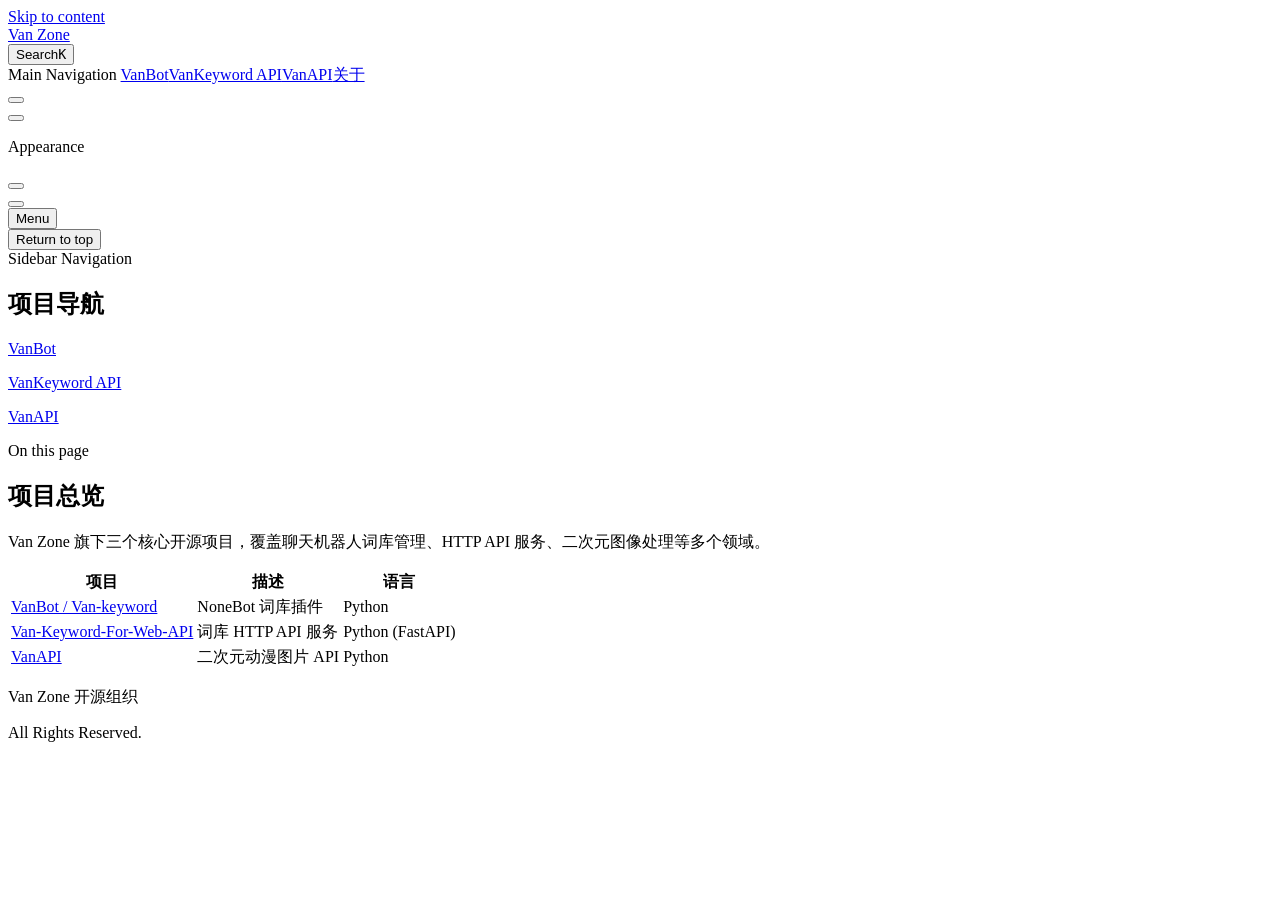
==== index.html @ f4904712 "refactor: 首页改为文档布局，左侧项目导航" ====
﻿<!DOCTYPE html>
<html lang="zh-CN" dir="ltr">
  <head>
    <meta charset="utf-8">
    <meta name="viewport" content="width=device-width,initial-scale=1">
    <title>Van Zone</title>
    <meta name="description" content="现代化的开源项目集 — 机器人词库、API服务与工具">
    <meta name="generator" content="VitePress v1.6.4">
    <link rel="preload stylesheet" href="/Docs/assets/style.DKdqxu97.css" as="style">
    <link rel="preload stylesheet" href="/Docs/vp-icons.css" as="style">

    
    <script type="module" src="/Docs/assets/app.Bg4WSM7D.js"></script>
    <link rel="preload" href="/Docs/assets/inter-roman-latin.Di8DUHzh.woff2" as="font" type="font/woff2" crossorigin="">
    <link rel="modulepreload" href="/Docs/assets/chunks/theme.D__85Nu2.js">
    <link rel="modulepreload" href="/Docs/assets/chunks/framework.B3lafln9.js">
    <link rel="modulepreload" href="/Docs/assets/index.md.DNwGWW0s.lean.js">
    <link rel="icon" type="image/png" href="/Docs/assets/van-zone-logo.png">
    <meta name="theme-color" content="#6b5b95">
    <link rel="preconnect" href="https://fonts.googleapis.com">
    <link rel="preconnect" href="https://fonts.gstatic.com" crossorigin="">
    <script id="check-dark-mode">(()=>{const e=localStorage.getItem("vitepress-theme-appearance")||"auto",a=window.matchMedia("(prefers-color-scheme: dark)").matches;(!e||e==="auto"?a:e==="dark")&&document.documentElement.classList.add("dark")})();</script>
    <script id="check-mac-os">document.documentElement.classList.toggle("mac",/Mac|iPhone|iPod|iPad/i.test(navigator.platform));</script>
  </head>
  <body>
    <div id="app"><div class="Layout" data-v-5d98c3a5><!--[--><!--]--><!--[--><span tabindex="-1" data-v-0b0ada53></span><a href="#VPContent" class="VPSkipLink visually-hidden" data-v-0b0ada53>Skip to content</a><!--]--><!----><header class="VPNav" data-v-5d98c3a5 data-v-ae24b3ad><div class="VPNavBar" data-v-ae24b3ad data-v-6aa21345><div class="wrapper" data-v-6aa21345><div class="container" data-v-6aa21345><div class="title" data-v-6aa21345><div class="VPNavBarTitle has-sidebar" data-v-6aa21345 data-v-1168a8e4><a class="title" href="/Docs/" data-v-1168a8e4><!--[--><!--]--><!--[--><img class="VPImage logo" src="/Docs/assets/hero-photoroom.png?v=2" alt data-v-8426fc1a><!--]--><span data-v-1168a8e4>Van Zone</span><!--[--><!--]--></a></div></div><div class="content" data-v-6aa21345><div class="content-body" data-v-6aa21345><!--[--><!--]--><div class="VPNavBarSearch search" data-v-6aa21345><!--[--><!----><div id="local-search"><button type="button" class="DocSearch DocSearch-Button" aria-label="Search"><span class="DocSearch-Button-Container"><span class="vp-icon DocSearch-Search-Icon"></span><span class="DocSearch-Button-Placeholder">Search</span></span><span class="DocSearch-Button-Keys"><kbd class="DocSearch-Button-Key"></kbd><kbd class="DocSearch-Button-Key">K</kbd></span></button></div><!--]--></div><nav aria-labelledby="main-nav-aria-label" class="VPNavBarMenu menu" data-v-6aa21345 data-v-dc692963><span id="main-nav-aria-label" class="visually-hidden" data-v-dc692963> Main Navigation </span><!--[--><!--[--><a class="VPLink link VPNavBarMenuLink" href="/Docs/vanbot/" tabindex="0" data-v-dc692963 data-v-e56f3d57><!--[--><span data-v-e56f3d57>VanBot</span><!--]--></a><!--]--><!--[--><a class="VPLink link VPNavBarMenuLink" href="/Docs/van-keyword-webapi/" tabindex="0" data-v-dc692963 data-v-e56f3d57><!--[--><span data-v-e56f3d57>VanKeyword API</span><!--]--></a><!--]--><!--[--><a class="VPLink link VPNavBarMenuLink" href="/Docs/van-api/" tabindex="0" data-v-dc692963 data-v-e56f3d57><!--[--><span data-v-e56f3d57>VanAPI</span><!--]--></a><!--]--><!--[--><a class="VPLink link VPNavBarMenuLink" href="/Docs/about/" tabindex="0" data-v-dc692963 data-v-e56f3d57><!--[--><span data-v-e56f3d57>关于</span><!--]--></a><!--]--><!--]--></nav><!----><div class="VPNavBarAppearance appearance" data-v-6aa21345 data-v-6c893767><button class="VPSwitch VPSwitchAppearance" type="button" role="switch" title aria-checked="false" data-v-6c893767 data-v-5337faa4 data-v-1d5665e3><span class="check" data-v-1d5665e3><span class="icon" data-v-1d5665e3><!--[--><span class="vpi-sun sun" data-v-5337faa4></span><span class="vpi-moon moon" data-v-5337faa4></span><!--]--></span></span></button></div><div class="VPSocialLinks VPNavBarSocialLinks social-links" data-v-6aa21345 data-v-0394ad82 data-v-7bc22406><!--[--><a class="VPSocialLink no-icon" href="https://github.com/Van-Zone" aria-label="github" target="_blank" rel="noopener" data-v-7bc22406 data-v-bd121fe5><span class="vpi-social-github"></span></a><!--]--></div><div class="VPFlyout VPNavBarExtra extra" data-v-6aa21345 data-v-bb2aa2f0 data-v-cf11d7a2><button type="button" class="button" aria-haspopup="true" aria-expanded="false" aria-label="extra navigation" data-v-cf11d7a2><span class="vpi-more-horizontal icon" data-v-cf11d7a2></span></button><div class="menu" data-v-cf11d7a2><div class="VPMenu" data-v-cf11d7a2 data-v-b98bc113><!----><!--[--><!--[--><!----><div class="group" data-v-bb2aa2f0><div class="item appearance" data-v-bb2aa2f0><p class="label" data-v-bb2aa2f0>Appearance</p><div class="appearance-action" data-v-bb2aa2f0><button class="VPSwitch VPSwitchAppearance" type="button" role="switch" title aria-checked="false" data-v-bb2aa2f0 data-v-5337faa4 data-v-1d5665e3><span class="check" data-v-1d5665e3><span class="icon" data-v-1d5665e3><!--[--><span class="vpi-sun sun" data-v-5337faa4></span><span class="vpi-moon moon" data-v-5337faa4></span><!--]--></span></span></button></div></div></div><div class="group" data-v-bb2aa2f0><div class="item social-links" data-v-bb2aa2f0><div class="VPSocialLinks social-links-list" data-v-bb2aa2f0 data-v-7bc22406><!--[--><a class="VPSocialLink no-icon" href="https://github.com/Van-Zone" aria-label="github" target="_blank" rel="noopener" data-v-7bc22406 data-v-bd121fe5><span class="vpi-social-github"></span></a><!--]--></div></div></div><!--]--><!--]--></div></div></div><!--[--><!--]--><button type="button" class="VPNavBarHamburger hamburger" aria-label="mobile navigation" aria-expanded="false" aria-controls="VPNavScreen" data-v-6aa21345 data-v-e5dd9c1c><span class="container" data-v-e5dd9c1c><span class="top" data-v-e5dd9c1c></span><span class="middle" data-v-e5dd9c1c></span><span class="bottom" data-v-e5dd9c1c></span></span></button></div></div></div></div><div class="divider" data-v-6aa21345><div class="divider-line" data-v-6aa21345></div></div></div><!----></header><div class="VPLocalNav has-sidebar empty" data-v-5d98c3a5 data-v-a6f0e41e><div class="container" data-v-a6f0e41e><button class="menu" aria-expanded="false" aria-controls="VPSidebarNav" data-v-a6f0e41e><span class="vpi-align-left menu-icon" data-v-a6f0e41e></span><span class="menu-text" data-v-a6f0e41e>Menu</span></button><div class="VPLocalNavOutlineDropdown" style="--vp-vh:0px;" data-v-a6f0e41e data-v-8a42e2b4><button data-v-8a42e2b4>Return to top</button><!----></div></div></div><aside class="VPSidebar" data-v-5d98c3a5 data-v-319d5ca6><div class="curtain" data-v-319d5ca6></div><nav class="nav" id="VPSidebarNav" aria-labelledby="sidebar-aria-label" tabindex="-1" data-v-319d5ca6><span class="visually-hidden" id="sidebar-aria-label" data-v-319d5ca6> Sidebar Navigation </span><!--[--><!--]--><!--[--><div class="no-transition group" data-v-c40bc020><section class="VPSidebarItem level-0 has-active" data-v-c40bc020 data-v-b3fd67f8><div class="item" role="button" tabindex="0" data-v-b3fd67f8><div class="indicator" data-v-b3fd67f8></div><h2 class="text" data-v-b3fd67f8>项目导航</h2><!----></div><div class="items" data-v-b3fd67f8><!--[--><div class="VPSidebarItem level-1 is-link" data-v-b3fd67f8><div class="item" data-v-b3fd67f8><div class="indicator" data-v-b3fd67f8></div><a class="VPLink link link" href="/Docs/vanbot/" data-v-b3fd67f8><!--[--><p class="text" data-v-b3fd67f8>VanBot</p><!--]--></a><!----></div><!----></div><div class="VPSidebarItem level-1 is-link" data-v-b3fd67f8><div class="item" data-v-b3fd67f8><div class="indicator" data-v-b3fd67f8></div><a class="VPLink link link" href="/Docs/van-keyword-webapi/" data-v-b3fd67f8><!--[--><p class="text" data-v-b3fd67f8>VanKeyword API</p><!--]--></a><!----></div><!----></div><div class="VPSidebarItem level-1 is-link" data-v-b3fd67f8><div class="item" data-v-b3fd67f8><div class="indicator" data-v-b3fd67f8></div><a class="VPLink link link" href="/Docs/van-api/" data-v-b3fd67f8><!--[--><p class="text" data-v-b3fd67f8>VanAPI</p><!--]--></a><!----></div><!----></div><!--]--></div></section></div><!--]--><!--[--><!--]--></nav></aside><!----><!----><div class="VPContent has-sidebar" id="VPContent" data-v-5d98c3a5 data-v-1428d186><div class="VPDoc has-sidebar has-aside" data-v-1428d186 data-v-39a288b8><!--[--><!--]--><div class="container" data-v-39a288b8><div class="aside" data-v-39a288b8><div class="aside-curtain" data-v-39a288b8></div><div class="aside-container" data-v-39a288b8><div class="aside-content" data-v-39a288b8><div class="VPDocAside" data-v-39a288b8 data-v-3f215769><!--[--><!--]--><!--[--><!--]--><nav aria-labelledby="doc-outline-aria-label" class="VPDocAsideOutline" data-v-3f215769 data-v-a5bbad30><div class="content" data-v-a5bbad30><div class="outline-marker" data-v-a5bbad30></div><div aria-level="2" class="outline-title" id="doc-outline-aria-label" role="heading" data-v-a5bbad30>On this page</div><ul class="VPDocOutlineItem root" data-v-a5bbad30 data-v-b933a997><!--[--><!--]--></ul></div></nav><!--[--><!--]--><div class="spacer" data-v-3f215769></div><!--[--><!--]--><!----><!--[--><!--]--><!--[--><!--]--></div></div></div></div><div class="content" data-v-39a288b8><div class="content-container" data-v-39a288b8><!--[--><!--]--><main class="main" data-v-39a288b8><div style="position:relative;" class="vp-doc _Docs_" data-v-39a288b8><div><h2 id="项目总览" tabindex="-1">项目总览 <a class="header-anchor" href="#项目总览" aria-label="Permalink to &quot;项目总览&quot;">&#8203;</a></h2><p>Van Zone 旗下三个核心开源项目，覆盖聊天机器人词库管理、HTTP API 服务、二次元图像处理等多个领域。</p><table tabindex="0"><thead><tr><th>项目</th><th>描述</th><th>语言</th></tr></thead><tbody><tr><td><a href="/Docs/vanbot/">VanBot / Van-keyword</a></td><td>NoneBot 词库插件</td><td>Python</td></tr><tr><td><a href="/Docs/van-keyword-webapi/">Van-Keyword-For-Web-API</a></td><td>词库 HTTP API 服务</td><td>Python (FastAPI)</td></tr><tr><td><a href="/Docs/van-api/">VanAPI</a></td><td>二次元动漫图片 API</td><td>Python</td></tr></tbody></table></div></div></main><footer class="VPDocFooter" data-v-39a288b8 data-v-e257564d><!--[--><!--]--><!----><!----></footer><!--[--><!--]--></div></div></div><!--[--><!--]--></div></div></div></div><footer class="VPFooter has-sidebar" data-v-5d98c3a5 data-v-e315a0ad><div class="container" data-v-e315a0ad><p class="message" data-v-e315a0ad>Van Zone 开源组织</p><p class="copyright" data-v-e315a0ad>All Rights Reserved.</p></div></footer><!--[--><!--]--></div></div>
    <script>window.__VP_HASH_MAP__=JSON.parse("{\"about_index.md\":\"Dcz8Fna7\",\"index.md\":\"DNwGWW0s\",\"van-api_index.md\":\"Dr8XnA8K\",\"van-keyword-webapi_index.md\":\"ytTx1UY4\",\"vanbot_index.md\":\"BUzkiUro\"}");window.__VP_SITE_DATA__=JSON.parse("{\"lang\":\"zh-CN\",\"dir\":\"ltr\",\"title\":\"Van Zone\",\"description\":\"现代化的开源项目集 — 机器人词库、API服务与工具\",\"base\":\"/Docs/\",\"head\":[],\"router\":{\"prefetchLinks\":true},\"appearance\":true,\"themeConfig\":{\"logo\":\"/assets/van-zone-logo.png\",\"nav\":[{\"text\":\"VanBot\",\"link\":\"/vanbot/\"},{\"text\":\"VanKeyword API\",\"link\":\"/van-keyword-webapi/\"},{\"text\":\"VanAPI\",\"link\":\"/van-api/\"},{\"text\":\"关于\",\"link\":\"/about/\"}],\"socialLinks\":[{\"icon\":\"github\",\"link\":\"https://github.com/Van-Zone\"}],\"footer\":{\"message\":\"Van Zone 开源组织\",\"copyright\":\"All Rights Reserved.\"},\"search\":{\"provider\":\"local\"},\"sidebar\":{\"/vanbot/\":[{\"text\":\"VanBot 词库\",\"items\":[{\"text\":\"项目简介\",\"link\":\"/vanbot/\"}]}],\"/van-keyword-webapi/\":[{\"text\":\"Van-Keyword-For-Web-API\",\"items\":[{\"text\":\"项目简介\",\"link\":\"/van-keyword-webapi/\"}]}],\"/van-api/\":[{\"text\":\"VanAPI\",\"items\":[{\"text\":\"项目简介\",\"link\":\"/van-api/\"}]}]}},\"locales\":{},\"scrollOffset\":134,\"cleanUrls\":false}");</script>
    
  </body>
</html>
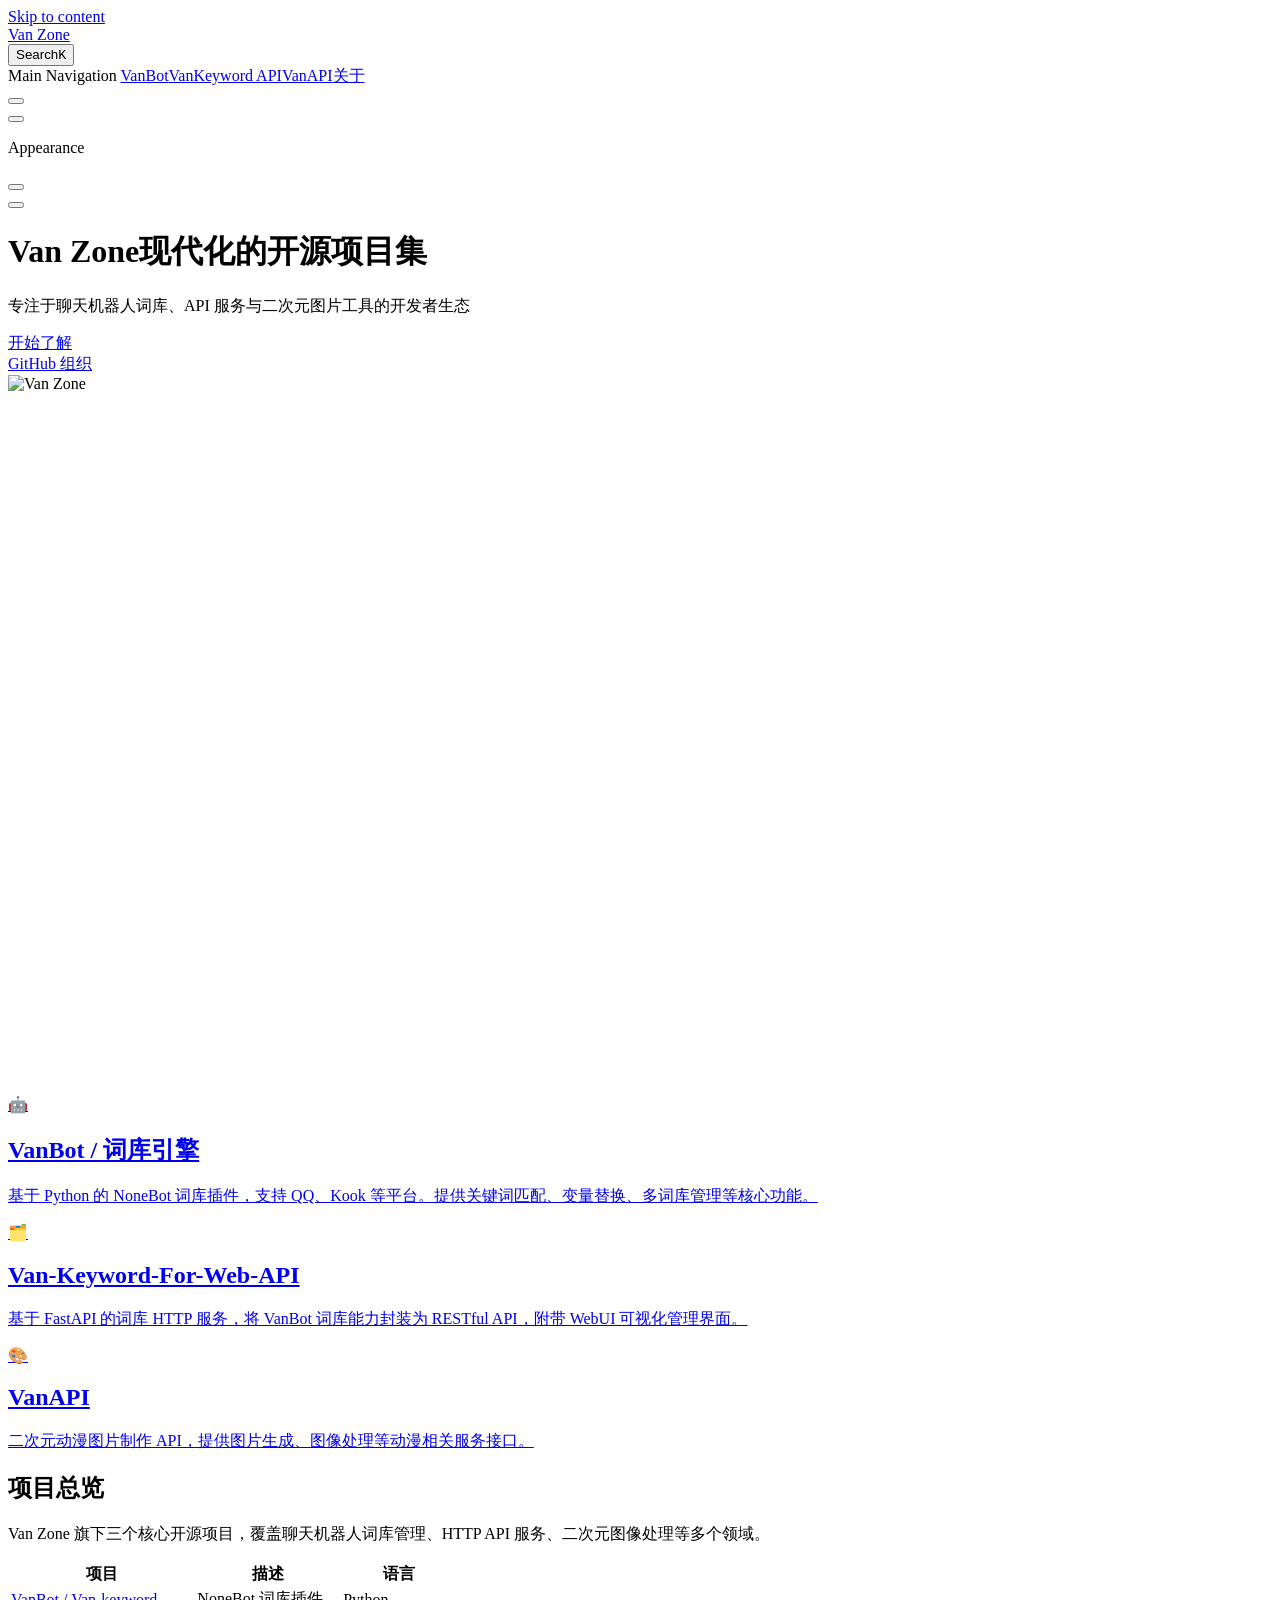
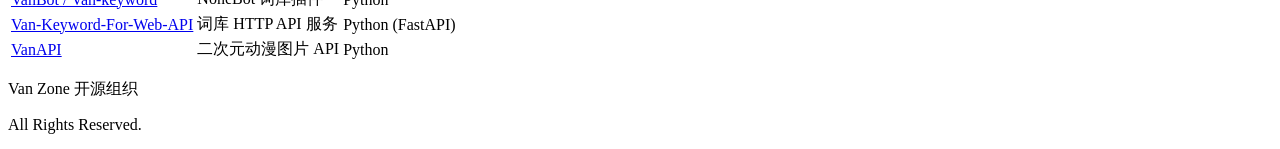
==== commit 6f332ada: "revert: 还原首页为正常 VitePress 首页布局" ====
--- a/index.html
+++ b/index.html
@@ -8,7 +8,18 @@
     <meta name="generator" content="VitePress v1.6.4">
     <link rel="preload stylesheet" href="/Docs/assets/style.DKdqxu97.css" as="style">
     <link rel="preload stylesheet" href="/Docs/vp-icons.css" as="style">
-
+    <style>
+      .VPHero .image-container { width: 420px !important; height: 540px !important; }
+      .VPHero .image-src { max-width: 420px !important; max-height: 540px !important; object-fit: contain !important; }
+      @media (min-width: 640px) {
+        .VPHero .image-container { width: 500px !important; height: 640px !important; }
+        .VPHero .image-src { max-width: 500px !important; max-height: 640px !important; object-fit: contain !important; }
+      }
+      @media (min-width: 960px) {
+        .VPHero .image-container { width: 560px !important; height: 720px !important; }
+        .VPHero .image-src { max-width: 560px !important; max-height: 720px !important; object-fit: contain !important; }
+      }
+    </style>
     
     <script type="module" src="/Docs/assets/app.Bg4WSM7D.js"></script>
     <link rel="preload" href="/Docs/assets/inter-roman-latin.Di8DUHzh.woff2" as="font" type="font/woff2" crossorigin="">
@@ -23,7 +34,7 @@
     <script id="check-mac-os">document.documentElement.classList.toggle("mac",/Mac|iPhone|iPod|iPad/i.test(navigator.platform));</script>
   </head>
   <body>
-    <div id="app"><div class="Layout" data-v-5d98c3a5><!--[--><!--]--><!--[--><span tabindex="-1" data-v-0b0ada53></span><a href="#VPContent" class="VPSkipLink visually-hidden" data-v-0b0ada53>Skip to content</a><!--]--><!----><header class="VPNav" data-v-5d98c3a5 data-v-ae24b3ad><div class="VPNavBar" data-v-ae24b3ad data-v-6aa21345><div class="wrapper" data-v-6aa21345><div class="container" data-v-6aa21345><div class="title" data-v-6aa21345><div class="VPNavBarTitle has-sidebar" data-v-6aa21345 data-v-1168a8e4><a class="title" href="/Docs/" data-v-1168a8e4><!--[--><!--]--><!--[--><img class="VPImage logo" src="/Docs/assets/hero-photoroom.png?v=2" alt data-v-8426fc1a><!--]--><span data-v-1168a8e4>Van Zone</span><!--[--><!--]--></a></div></div><div class="content" data-v-6aa21345><div class="content-body" data-v-6aa21345><!--[--><!--]--><div class="VPNavBarSearch search" data-v-6aa21345><!--[--><!----><div id="local-search"><button type="button" class="DocSearch DocSearch-Button" aria-label="Search"><span class="DocSearch-Button-Container"><span class="vp-icon DocSearch-Search-Icon"></span><span class="DocSearch-Button-Placeholder">Search</span></span><span class="DocSearch-Button-Keys"><kbd class="DocSearch-Button-Key"></kbd><kbd class="DocSearch-Button-Key">K</kbd></span></button></div><!--]--></div><nav aria-labelledby="main-nav-aria-label" class="VPNavBarMenu menu" data-v-6aa21345 data-v-dc692963><span id="main-nav-aria-label" class="visually-hidden" data-v-dc692963> Main Navigation </span><!--[--><!--[--><a class="VPLink link VPNavBarMenuLink" href="/Docs/vanbot/" tabindex="0" data-v-dc692963 data-v-e56f3d57><!--[--><span data-v-e56f3d57>VanBot</span><!--]--></a><!--]--><!--[--><a class="VPLink link VPNavBarMenuLink" href="/Docs/van-keyword-webapi/" tabindex="0" data-v-dc692963 data-v-e56f3d57><!--[--><span data-v-e56f3d57>VanKeyword API</span><!--]--></a><!--]--><!--[--><a class="VPLink link VPNavBarMenuLink" href="/Docs/van-api/" tabindex="0" data-v-dc692963 data-v-e56f3d57><!--[--><span data-v-e56f3d57>VanAPI</span><!--]--></a><!--]--><!--[--><a class="VPLink link VPNavBarMenuLink" href="/Docs/about/" tabindex="0" data-v-dc692963 data-v-e56f3d57><!--[--><span data-v-e56f3d57>关于</span><!--]--></a><!--]--><!--]--></nav><!----><div class="VPNavBarAppearance appearance" data-v-6aa21345 data-v-6c893767><button class="VPSwitch VPSwitchAppearance" type="button" role="switch" title aria-checked="false" data-v-6c893767 data-v-5337faa4 data-v-1d5665e3><span class="check" data-v-1d5665e3><span class="icon" data-v-1d5665e3><!--[--><span class="vpi-sun sun" data-v-5337faa4></span><span class="vpi-moon moon" data-v-5337faa4></span><!--]--></span></span></button></div><div class="VPSocialLinks VPNavBarSocialLinks social-links" data-v-6aa21345 data-v-0394ad82 data-v-7bc22406><!--[--><a class="VPSocialLink no-icon" href="https://github.com/Van-Zone" aria-label="github" target="_blank" rel="noopener" data-v-7bc22406 data-v-bd121fe5><span class="vpi-social-github"></span></a><!--]--></div><div class="VPFlyout VPNavBarExtra extra" data-v-6aa21345 data-v-bb2aa2f0 data-v-cf11d7a2><button type="button" class="button" aria-haspopup="true" aria-expanded="false" aria-label="extra navigation" data-v-cf11d7a2><span class="vpi-more-horizontal icon" data-v-cf11d7a2></span></button><div class="menu" data-v-cf11d7a2><div class="VPMenu" data-v-cf11d7a2 data-v-b98bc113><!----><!--[--><!--[--><!----><div class="group" data-v-bb2aa2f0><div class="item appearance" data-v-bb2aa2f0><p class="label" data-v-bb2aa2f0>Appearance</p><div class="appearance-action" data-v-bb2aa2f0><button class="VPSwitch VPSwitchAppearance" type="button" role="switch" title aria-checked="false" data-v-bb2aa2f0 data-v-5337faa4 data-v-1d5665e3><span class="check" data-v-1d5665e3><span class="icon" data-v-1d5665e3><!--[--><span class="vpi-sun sun" data-v-5337faa4></span><span class="vpi-moon moon" data-v-5337faa4></span><!--]--></span></span></button></div></div></div><div class="group" data-v-bb2aa2f0><div class="item social-links" data-v-bb2aa2f0><div class="VPSocialLinks social-links-list" data-v-bb2aa2f0 data-v-7bc22406><!--[--><a class="VPSocialLink no-icon" href="https://github.com/Van-Zone" aria-label="github" target="_blank" rel="noopener" data-v-7bc22406 data-v-bd121fe5><span class="vpi-social-github"></span></a><!--]--></div></div></div><!--]--><!--]--></div></div></div><!--[--><!--]--><button type="button" class="VPNavBarHamburger hamburger" aria-label="mobile navigation" aria-expanded="false" aria-controls="VPNavScreen" data-v-6aa21345 data-v-e5dd9c1c><span class="container" data-v-e5dd9c1c><span class="top" data-v-e5dd9c1c></span><span class="middle" data-v-e5dd9c1c></span><span class="bottom" data-v-e5dd9c1c></span></span></button></div></div></div></div><div class="divider" data-v-6aa21345><div class="divider-line" data-v-6aa21345></div></div></div><!----></header><div class="VPLocalNav has-sidebar empty" data-v-5d98c3a5 data-v-a6f0e41e><div class="container" data-v-a6f0e41e><button class="menu" aria-expanded="false" aria-controls="VPSidebarNav" data-v-a6f0e41e><span class="vpi-align-left menu-icon" data-v-a6f0e41e></span><span class="menu-text" data-v-a6f0e41e>Menu</span></button><div class="VPLocalNavOutlineDropdown" style="--vp-vh:0px;" data-v-a6f0e41e data-v-8a42e2b4><button data-v-8a42e2b4>Return to top</button><!----></div></div></div><aside class="VPSidebar" data-v-5d98c3a5 data-v-319d5ca6><div class="curtain" data-v-319d5ca6></div><nav class="nav" id="VPSidebarNav" aria-labelledby="sidebar-aria-label" tabindex="-1" data-v-319d5ca6><span class="visually-hidden" id="sidebar-aria-label" data-v-319d5ca6> Sidebar Navigation </span><!--[--><!--]--><!--[--><div class="no-transition group" data-v-c40bc020><section class="VPSidebarItem level-0 has-active" data-v-c40bc020 data-v-b3fd67f8><div class="item" role="button" tabindex="0" data-v-b3fd67f8><div class="indicator" data-v-b3fd67f8></div><h2 class="text" data-v-b3fd67f8>项目导航</h2><!----></div><div class="items" data-v-b3fd67f8><!--[--><div class="VPSidebarItem level-1 is-link" data-v-b3fd67f8><div class="item" data-v-b3fd67f8><div class="indicator" data-v-b3fd67f8></div><a class="VPLink link link" href="/Docs/vanbot/" data-v-b3fd67f8><!--[--><p class="text" data-v-b3fd67f8>VanBot</p><!--]--></a><!----></div><!----></div><div class="VPSidebarItem level-1 is-link" data-v-b3fd67f8><div class="item" data-v-b3fd67f8><div class="indicator" data-v-b3fd67f8></div><a class="VPLink link link" href="/Docs/van-keyword-webapi/" data-v-b3fd67f8><!--[--><p class="text" data-v-b3fd67f8>VanKeyword API</p><!--]--></a><!----></div><!----></div><div class="VPSidebarItem level-1 is-link" data-v-b3fd67f8><div class="item" data-v-b3fd67f8><div class="indicator" data-v-b3fd67f8></div><a class="VPLink link link" href="/Docs/van-api/" data-v-b3fd67f8><!--[--><p class="text" data-v-b3fd67f8>VanAPI</p><!--]--></a><!----></div><!----></div><!--]--></div></section></div><!--]--><!--[--><!--]--></nav></aside><!----><!----><div class="VPContent has-sidebar" id="VPContent" data-v-5d98c3a5 data-v-1428d186><div class="VPDoc has-sidebar has-aside" data-v-1428d186 data-v-39a288b8><!--[--><!--]--><div class="container" data-v-39a288b8><div class="aside" data-v-39a288b8><div class="aside-curtain" data-v-39a288b8></div><div class="aside-container" data-v-39a288b8><div class="aside-content" data-v-39a288b8><div class="VPDocAside" data-v-39a288b8 data-v-3f215769><!--[--><!--]--><!--[--><!--]--><nav aria-labelledby="doc-outline-aria-label" class="VPDocAsideOutline" data-v-3f215769 data-v-a5bbad30><div class="content" data-v-a5bbad30><div class="outline-marker" data-v-a5bbad30></div><div aria-level="2" class="outline-title" id="doc-outline-aria-label" role="heading" data-v-a5bbad30>On this page</div><ul class="VPDocOutlineItem root" data-v-a5bbad30 data-v-b933a997><!--[--><!--]--></ul></div></nav><!--[--><!--]--><div class="spacer" data-v-3f215769></div><!--[--><!--]--><!----><!--[--><!--]--><!--[--><!--]--></div></div></div></div><div class="content" data-v-39a288b8><div class="content-container" data-v-39a288b8><!--[--><!--]--><main class="main" data-v-39a288b8><div style="position:relative;" class="vp-doc _Docs_" data-v-39a288b8><div><h2 id="项目总览" tabindex="-1">项目总览 <a class="header-anchor" href="#项目总览" aria-label="Permalink to &quot;项目总览&quot;">&#8203;</a></h2><p>Van Zone 旗下三个核心开源项目，覆盖聊天机器人词库管理、HTTP API 服务、二次元图像处理等多个领域。</p><table tabindex="0"><thead><tr><th>项目</th><th>描述</th><th>语言</th></tr></thead><tbody><tr><td><a href="/Docs/vanbot/">VanBot / Van-keyword</a></td><td>NoneBot 词库插件</td><td>Python</td></tr><tr><td><a href="/Docs/van-keyword-webapi/">Van-Keyword-For-Web-API</a></td><td>词库 HTTP API 服务</td><td>Python (FastAPI)</td></tr><tr><td><a href="/Docs/van-api/">VanAPI</a></td><td>二次元动漫图片 API</td><td>Python</td></tr></tbody></table></div></div></main><footer class="VPDocFooter" data-v-39a288b8 data-v-e257564d><!--[--><!--]--><!----><!----></footer><!--[--><!--]--></div></div></div><!--[--><!--]--></div></div></div></div><footer class="VPFooter has-sidebar" data-v-5d98c3a5 data-v-e315a0ad><div class="container" data-v-e315a0ad><p class="message" data-v-e315a0ad>Van Zone 开源组织</p><p class="copyright" data-v-e315a0ad>All Rights Reserved.</p></div></footer><!--[--><!--]--></div></div>
+    <div id="app"><div class="Layout" data-v-5d98c3a5><!--[--><!--]--><!--[--><span tabindex="-1" data-v-0b0ada53></span><a href="#VPContent" class="VPSkipLink visually-hidden" data-v-0b0ada53>Skip to content</a><!--]--><!----><header class="VPNav" data-v-5d98c3a5 data-v-ae24b3ad><div class="VPNavBar" data-v-ae24b3ad data-v-6aa21345><div class="wrapper" data-v-6aa21345><div class="container" data-v-6aa21345><div class="title" data-v-6aa21345><div class="VPNavBarTitle" data-v-6aa21345 data-v-1168a8e4><a class="title" href="/Docs/" data-v-1168a8e4><!--[--><!--]--><!--[--><img class="VPImage logo" src="/Docs/assets/hero-photoroom.png?v=2" alt data-v-8426fc1a><!--]--><span data-v-1168a8e4>Van Zone</span><!--[--><!--]--></a></div></div><div class="content" data-v-6aa21345><div class="content-body" data-v-6aa21345><!--[--><!--]--><div class="VPNavBarSearch search" data-v-6aa21345><!--[--><!----><div id="local-search"><button type="button" class="DocSearch DocSearch-Button" aria-label="Search"><span class="DocSearch-Button-Container"><span class="vp-icon DocSearch-Search-Icon"></span><span class="DocSearch-Button-Placeholder">Search</span></span><span class="DocSearch-Button-Keys"><kbd class="DocSearch-Button-Key"></kbd><kbd class="DocSearch-Button-Key">K</kbd></span></button></div><!--]--></div><nav aria-labelledby="main-nav-aria-label" class="VPNavBarMenu menu" data-v-6aa21345 data-v-dc692963><span id="main-nav-aria-label" class="visually-hidden" data-v-dc692963> Main Navigation </span><!--[--><!--[--><a class="VPLink link VPNavBarMenuLink" href="/Docs/vanbot/" tabindex="0" data-v-dc692963 data-v-e56f3d57><!--[--><span data-v-e56f3d57>VanBot</span><!--]--></a><!--]--><!--[--><a class="VPLink link VPNavBarMenuLink" href="/Docs/van-keyword-webapi/" tabindex="0" data-v-dc692963 data-v-e56f3d57><!--[--><span data-v-e56f3d57>VanKeyword API</span><!--]--></a><!--]--><!--[--><a class="VPLink link VPNavBarMenuLink" href="/Docs/van-api/" tabindex="0" data-v-dc692963 data-v-e56f3d57><!--[--><span data-v-e56f3d57>VanAPI</span><!--]--></a><!--]--><!--[--><a class="VPLink link VPNavBarMenuLink" href="/Docs/about/" tabindex="0" data-v-dc692963 data-v-e56f3d57><!--[--><span data-v-e56f3d57>关于</span><!--]--></a><!--]--><!--]--></nav><!----><div class="VPNavBarAppearance appearance" data-v-6aa21345 data-v-6c893767><button class="VPSwitch VPSwitchAppearance" type="button" role="switch" title aria-checked="false" data-v-6c893767 data-v-5337faa4 data-v-1d5665e3><span class="check" data-v-1d5665e3><span class="icon" data-v-1d5665e3><!--[--><span class="vpi-sun sun" data-v-5337faa4></span><span class="vpi-moon moon" data-v-5337faa4></span><!--]--></span></span></button></div><div class="VPSocialLinks VPNavBarSocialLinks social-links" data-v-6aa21345 data-v-0394ad82 data-v-7bc22406><!--[--><a class="VPSocialLink no-icon" href="https://github.com/Van-Zone" aria-label="github" target="_blank" rel="noopener" data-v-7bc22406 data-v-bd121fe5><span class="vpi-social-github"></span></a><!--]--></div><div class="VPFlyout VPNavBarExtra extra" data-v-6aa21345 data-v-bb2aa2f0 data-v-cf11d7a2><button type="button" class="button" aria-haspopup="true" aria-expanded="false" aria-label="extra navigation" data-v-cf11d7a2><span class="vpi-more-horizontal icon" data-v-cf11d7a2></span></button><div class="menu" data-v-cf11d7a2><div class="VPMenu" data-v-cf11d7a2 data-v-b98bc113><!----><!--[--><!--[--><!----><div class="group" data-v-bb2aa2f0><div class="item appearance" data-v-bb2aa2f0><p class="label" data-v-bb2aa2f0>Appearance</p><div class="appearance-action" data-v-bb2aa2f0><button class="VPSwitch VPSwitchAppearance" type="button" role="switch" title aria-checked="false" data-v-bb2aa2f0 data-v-5337faa4 data-v-1d5665e3><span class="check" data-v-1d5665e3><span class="icon" data-v-1d5665e3><!--[--><span class="vpi-sun sun" data-v-5337faa4></span><span class="vpi-moon moon" data-v-5337faa4></span><!--]--></span></span></button></div></div></div><div class="group" data-v-bb2aa2f0><div class="item social-links" data-v-bb2aa2f0><div class="VPSocialLinks social-links-list" data-v-bb2aa2f0 data-v-7bc22406><!--[--><a class="VPSocialLink no-icon" href="https://github.com/Van-Zone" aria-label="github" target="_blank" rel="noopener" data-v-7bc22406 data-v-bd121fe5><span class="vpi-social-github"></span></a><!--]--></div></div></div><!--]--><!--]--></div></div></div><!--[--><!--]--><button type="button" class="VPNavBarHamburger hamburger" aria-label="mobile navigation" aria-expanded="false" aria-controls="VPNavScreen" data-v-6aa21345 data-v-e5dd9c1c><span class="container" data-v-e5dd9c1c><span class="top" data-v-e5dd9c1c></span><span class="middle" data-v-e5dd9c1c></span><span class="bottom" data-v-e5dd9c1c></span></span></button></div></div></div></div><div class="divider" data-v-6aa21345><div class="divider-line" data-v-6aa21345></div></div></div><!----></header><!----><!----><div class="VPContent is-home" id="VPContent" data-v-5d98c3a5 data-v-1428d186><div class="VPHome" data-v-1428d186 data-v-8b561e3d><!--[--><!--]--><div class="VPHero has-image VPHomeHero" data-v-8b561e3d data-v-4f9c455b><div class="container" data-v-4f9c455b><div class="main" data-v-4f9c455b><!--[--><!--]--><!--[--><h1 class="heading" data-v-4f9c455b><span class="name clip" data-v-4f9c455b>Van Zone</span><span class="text" data-v-4f9c455b>现代化的开源项目集</span></h1><p class="tagline" data-v-4f9c455b>专注于聊天机器人词库、API 服务与二次元图片工具的开发者生态</p><!--]--><!--[--><!--]--><div class="actions" data-v-4f9c455b><!--[--><div class="action" data-v-4f9c455b><a class="VPButton medium brand" href="/Docs/vanbot/" data-v-4f9c455b data-v-fa7799d5>开始了解</a></div><div class="action" data-v-4f9c455b><a class="VPButton medium alt" href="https://github.com/Van-Zone" target="_blank" rel="noreferrer" data-v-4f9c455b data-v-fa7799d5>GitHub 组织</a></div><!--]--></div><!--[--><!--]--></div><div class="image" data-v-4f9c455b><div class="image-container" data-v-4f9c455b><div class="image-bg" data-v-4f9c455b></div><!--[--><!--[--><img class="VPImage image-src" src="/Docs/assets/hero-photoroom.png?v=2" alt="Van Zone" data-v-8426fc1a><!--]--><!--]--></div></div></div></div><!--[--><!--]--><!--[--><!--]--><div class="VPFeatures VPHomeFeatures" data-v-8b561e3d data-v-a6181336><div class="container" data-v-a6181336><div class="items" data-v-a6181336><!--[--><div class="grid-3 item" data-v-a6181336><a class="VPLink link no-icon VPFeature" href="/Docs/vanbot/" data-v-a6181336 data-v-a3976bdc><!--[--><article class="box" data-v-a3976bdc><div class="icon" data-v-a3976bdc>🤖</div><h2 class="title" data-v-a3976bdc>VanBot / 词库引擎</h2><p class="details" data-v-a3976bdc>基于 Python 的 NoneBot 词库插件，支持 QQ、Kook 等平台。提供关键词匹配、变量替换、多词库管理等核心功能。</p><!----></article><!--]--></a></div><div class="grid-3 item" data-v-a6181336><a class="VPLink link no-icon VPFeature" href="/Docs/van-keyword-webapi/" data-v-a6181336 data-v-a3976bdc><!--[--><article class="box" data-v-a3976bdc><div class="icon" data-v-a3976bdc>🗂️</div><h2 class="title" data-v-a3976bdc>Van-Keyword-For-Web-API</h2><p class="details" data-v-a3976bdc>基于 FastAPI 的词库 HTTP 服务，将 VanBot 词库能力封装为 RESTful API，附带 WebUI 可视化管理界面。</p><!----></article><!--]--></a></div><div class="grid-3 item" data-v-a6181336><a class="VPLink link no-icon VPFeature" href="/Docs/van-api/" data-v-a6181336 data-v-a3976bdc><!--[--><article class="box" data-v-a3976bdc><div class="icon" data-v-a3976bdc>🎨</div><h2 class="title" data-v-a3976bdc>VanAPI</h2><p class="details" data-v-a3976bdc>二次元动漫图片制作 API，提供图片生成、图像处理等动漫相关服务接口。</p><!----></article><!--]--></a></div><!--]--></div></div></div><!--[--><!--]--><div class="vp-doc container" style="" data-v-8b561e3d data-v-8e2d4988><!--[--><div style="position:relative;" data-v-8b561e3d><div><h2 id="项目总览" tabindex="-1">项目总览 <a class="header-anchor" href="#项目总览" aria-label="Permalink to &quot;项目总览&quot;">​</a></h2><p>Van Zone 旗下三个核心开源项目，覆盖聊天机器人词库管理、HTTP API 服务、二次元图像处理等多个领域。</p><table tabindex="0"><thead><tr><th>项目</th><th>描述</th><th>语言</th></tr></thead><tbody><tr><td><a href="/Docs/vanbot/">VanBot / Van-keyword</a></td><td>NoneBot 词库插件</td><td>Python</td></tr><tr><td><a href="/Docs/van-keyword-webapi/">Van-Keyword-For-Web-API</a></td><td>词库 HTTP API 服务</td><td>Python (FastAPI)</td></tr><tr><td><a href="/Docs/van-api/">VanAPI</a></td><td>二次元动漫图片 API</td><td>Python</td></tr></tbody></table></div></div><!--]--></div></div></div><footer class="VPFooter" data-v-5d98c3a5 data-v-e315a0ad><div class="container" data-v-e315a0ad><p class="message" data-v-e315a0ad>Van Zone 开源组织</p><p class="copyright" data-v-e315a0ad>All Rights Reserved.</p></div></footer><!--[--><!--]--></div></div>
     <script>window.__VP_HASH_MAP__=JSON.parse("{\"about_index.md\":\"Dcz8Fna7\",\"index.md\":\"DNwGWW0s\",\"van-api_index.md\":\"Dr8XnA8K\",\"van-keyword-webapi_index.md\":\"ytTx1UY4\",\"vanbot_index.md\":\"BUzkiUro\"}");window.__VP_SITE_DATA__=JSON.parse("{\"lang\":\"zh-CN\",\"dir\":\"ltr\",\"title\":\"Van Zone\",\"description\":\"现代化的开源项目集 — 机器人词库、API服务与工具\",\"base\":\"/Docs/\",\"head\":[],\"router\":{\"prefetchLinks\":true},\"appearance\":true,\"themeConfig\":{\"logo\":\"/assets/van-zone-logo.png\",\"nav\":[{\"text\":\"VanBot\",\"link\":\"/vanbot/\"},{\"text\":\"VanKeyword API\",\"link\":\"/van-keyword-webapi/\"},{\"text\":\"VanAPI\",\"link\":\"/van-api/\"},{\"text\":\"关于\",\"link\":\"/about/\"}],\"socialLinks\":[{\"icon\":\"github\",\"link\":\"https://github.com/Van-Zone\"}],\"footer\":{\"message\":\"Van Zone 开源组织\",\"copyright\":\"All Rights Reserved.\"},\"search\":{\"provider\":\"local\"},\"sidebar\":{\"/vanbot/\":[{\"text\":\"VanBot 词库\",\"items\":[{\"text\":\"项目简介\",\"link\":\"/vanbot/\"}]}],\"/van-keyword-webapi/\":[{\"text\":\"Van-Keyword-For-Web-API\",\"items\":[{\"text\":\"项目简介\",\"link\":\"/van-keyword-webapi/\"}]}],\"/van-api/\":[{\"text\":\"VanAPI\",\"items\":[{\"text\":\"项目简介\",\"link\":\"/van-api/\"}]}]}},\"locales\":{},\"scrollOffset\":134,\"cleanUrls\":false}");</script>
     
   </body>
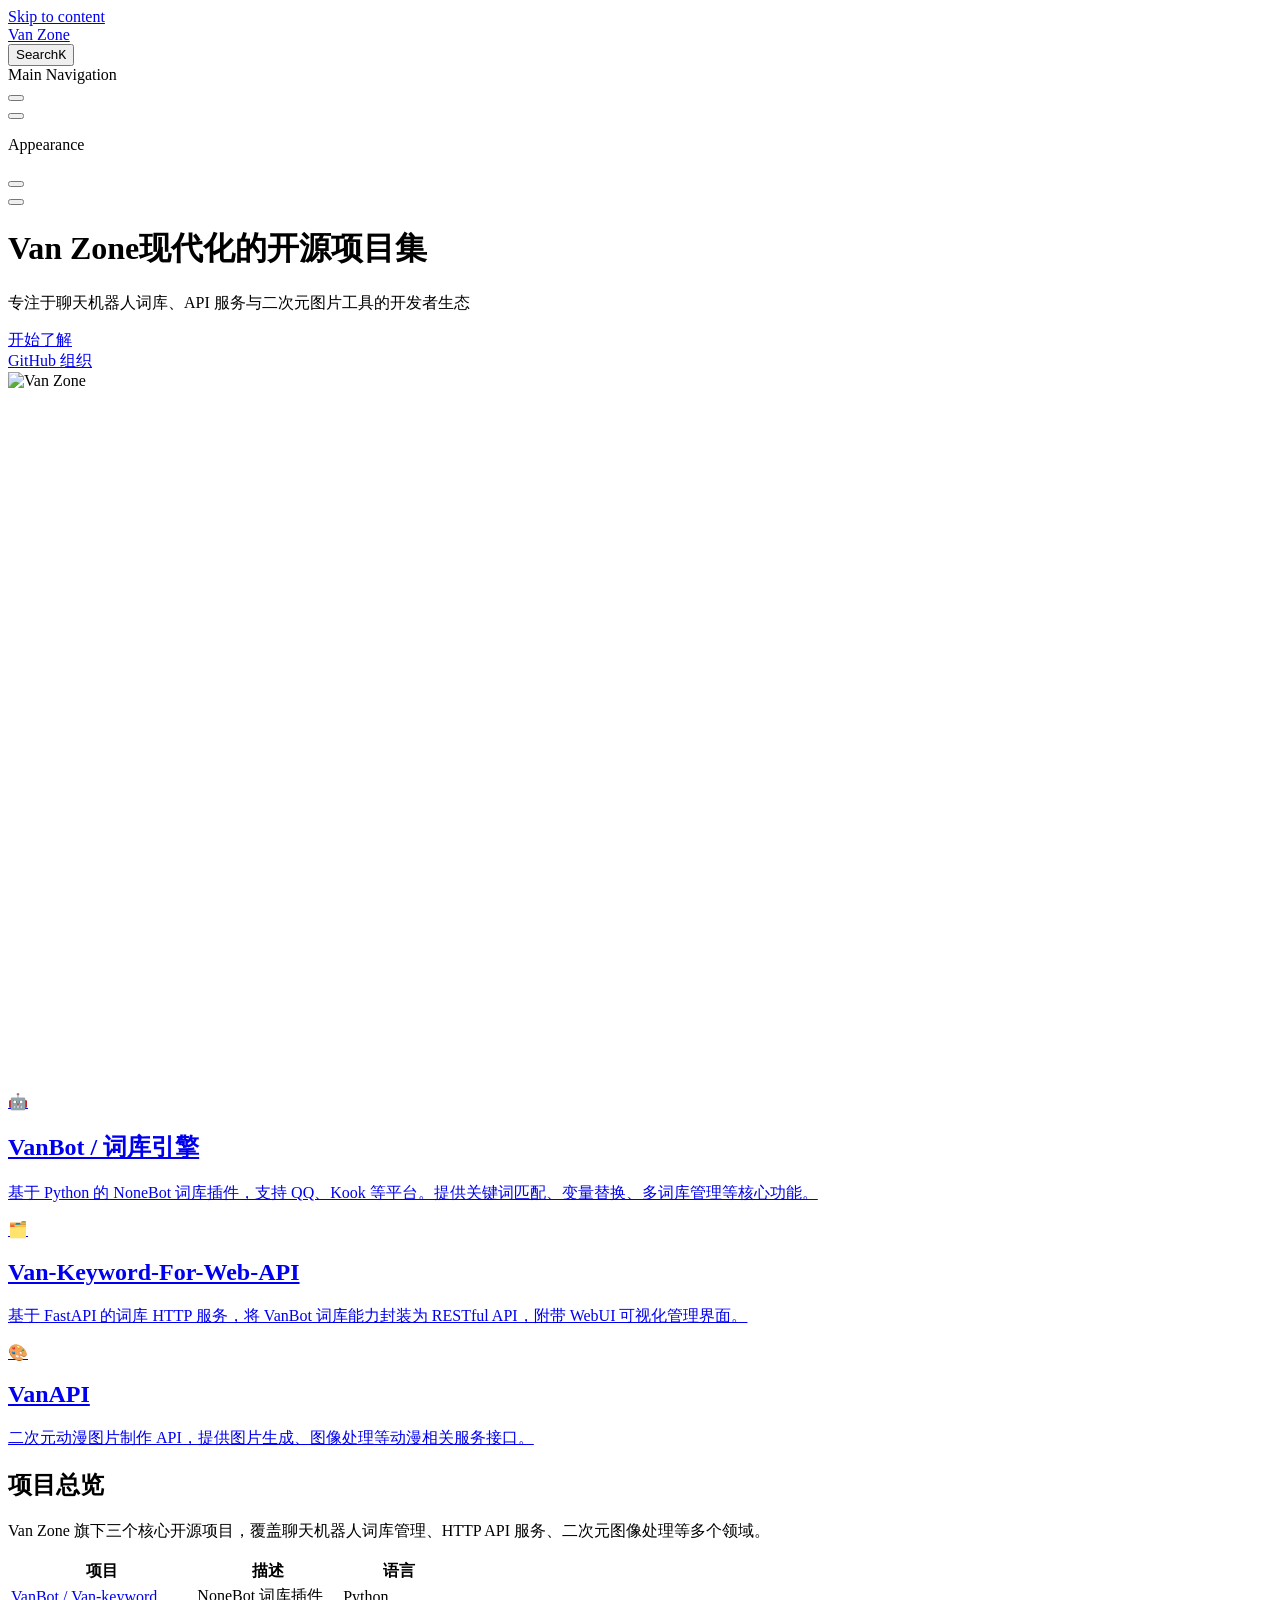
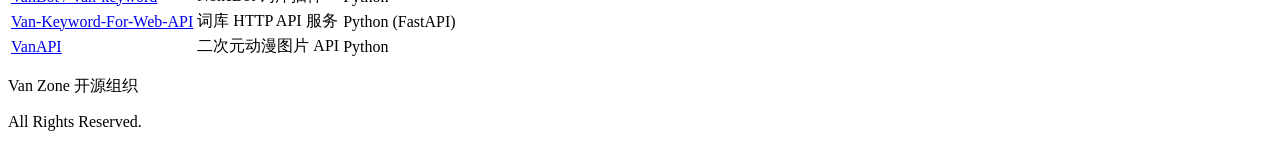
==== commit b4f5fe32: "refactor: 顶部导航移除项目链接，移至左侧侧栏" ====
--- a/index.html
+++ b/index.html
@@ -34,8 +34,8 @@
     <script id="check-mac-os">document.documentElement.classList.toggle("mac",/Mac|iPhone|iPod|iPad/i.test(navigator.platform));</script>
   </head>
   <body>
-    <div id="app"><div class="Layout" data-v-5d98c3a5><!--[--><!--]--><!--[--><span tabindex="-1" data-v-0b0ada53></span><a href="#VPContent" class="VPSkipLink visually-hidden" data-v-0b0ada53>Skip to content</a><!--]--><!----><header class="VPNav" data-v-5d98c3a5 data-v-ae24b3ad><div class="VPNavBar" data-v-ae24b3ad data-v-6aa21345><div class="wrapper" data-v-6aa21345><div class="container" data-v-6aa21345><div class="title" data-v-6aa21345><div class="VPNavBarTitle" data-v-6aa21345 data-v-1168a8e4><a class="title" href="/Docs/" data-v-1168a8e4><!--[--><!--]--><!--[--><img class="VPImage logo" src="/Docs/assets/hero-photoroom.png?v=2" alt data-v-8426fc1a><!--]--><span data-v-1168a8e4>Van Zone</span><!--[--><!--]--></a></div></div><div class="content" data-v-6aa21345><div class="content-body" data-v-6aa21345><!--[--><!--]--><div class="VPNavBarSearch search" data-v-6aa21345><!--[--><!----><div id="local-search"><button type="button" class="DocSearch DocSearch-Button" aria-label="Search"><span class="DocSearch-Button-Container"><span class="vp-icon DocSearch-Search-Icon"></span><span class="DocSearch-Button-Placeholder">Search</span></span><span class="DocSearch-Button-Keys"><kbd class="DocSearch-Button-Key"></kbd><kbd class="DocSearch-Button-Key">K</kbd></span></button></div><!--]--></div><nav aria-labelledby="main-nav-aria-label" class="VPNavBarMenu menu" data-v-6aa21345 data-v-dc692963><span id="main-nav-aria-label" class="visually-hidden" data-v-dc692963> Main Navigation </span><!--[--><!--[--><a class="VPLink link VPNavBarMenuLink" href="/Docs/vanbot/" tabindex="0" data-v-dc692963 data-v-e56f3d57><!--[--><span data-v-e56f3d57>VanBot</span><!--]--></a><!--]--><!--[--><a class="VPLink link VPNavBarMenuLink" href="/Docs/van-keyword-webapi/" tabindex="0" data-v-dc692963 data-v-e56f3d57><!--[--><span data-v-e56f3d57>VanKeyword API</span><!--]--></a><!--]--><!--[--><a class="VPLink link VPNavBarMenuLink" href="/Docs/van-api/" tabindex="0" data-v-dc692963 data-v-e56f3d57><!--[--><span data-v-e56f3d57>VanAPI</span><!--]--></a><!--]--><!--[--><a class="VPLink link VPNavBarMenuLink" href="/Docs/about/" tabindex="0" data-v-dc692963 data-v-e56f3d57><!--[--><span data-v-e56f3d57>关于</span><!--]--></a><!--]--><!--]--></nav><!----><div class="VPNavBarAppearance appearance" data-v-6aa21345 data-v-6c893767><button class="VPSwitch VPSwitchAppearance" type="button" role="switch" title aria-checked="false" data-v-6c893767 data-v-5337faa4 data-v-1d5665e3><span class="check" data-v-1d5665e3><span class="icon" data-v-1d5665e3><!--[--><span class="vpi-sun sun" data-v-5337faa4></span><span class="vpi-moon moon" data-v-5337faa4></span><!--]--></span></span></button></div><div class="VPSocialLinks VPNavBarSocialLinks social-links" data-v-6aa21345 data-v-0394ad82 data-v-7bc22406><!--[--><a class="VPSocialLink no-icon" href="https://github.com/Van-Zone" aria-label="github" target="_blank" rel="noopener" data-v-7bc22406 data-v-bd121fe5><span class="vpi-social-github"></span></a><!--]--></div><div class="VPFlyout VPNavBarExtra extra" data-v-6aa21345 data-v-bb2aa2f0 data-v-cf11d7a2><button type="button" class="button" aria-haspopup="true" aria-expanded="false" aria-label="extra navigation" data-v-cf11d7a2><span class="vpi-more-horizontal icon" data-v-cf11d7a2></span></button><div class="menu" data-v-cf11d7a2><div class="VPMenu" data-v-cf11d7a2 data-v-b98bc113><!----><!--[--><!--[--><!----><div class="group" data-v-bb2aa2f0><div class="item appearance" data-v-bb2aa2f0><p class="label" data-v-bb2aa2f0>Appearance</p><div class="appearance-action" data-v-bb2aa2f0><button class="VPSwitch VPSwitchAppearance" type="button" role="switch" title aria-checked="false" data-v-bb2aa2f0 data-v-5337faa4 data-v-1d5665e3><span class="check" data-v-1d5665e3><span class="icon" data-v-1d5665e3><!--[--><span class="vpi-sun sun" data-v-5337faa4></span><span class="vpi-moon moon" data-v-5337faa4></span><!--]--></span></span></button></div></div></div><div class="group" data-v-bb2aa2f0><div class="item social-links" data-v-bb2aa2f0><div class="VPSocialLinks social-links-list" data-v-bb2aa2f0 data-v-7bc22406><!--[--><a class="VPSocialLink no-icon" href="https://github.com/Van-Zone" aria-label="github" target="_blank" rel="noopener" data-v-7bc22406 data-v-bd121fe5><span class="vpi-social-github"></span></a><!--]--></div></div></div><!--]--><!--]--></div></div></div><!--[--><!--]--><button type="button" class="VPNavBarHamburger hamburger" aria-label="mobile navigation" aria-expanded="false" aria-controls="VPNavScreen" data-v-6aa21345 data-v-e5dd9c1c><span class="container" data-v-e5dd9c1c><span class="top" data-v-e5dd9c1c></span><span class="middle" data-v-e5dd9c1c></span><span class="bottom" data-v-e5dd9c1c></span></span></button></div></div></div></div><div class="divider" data-v-6aa21345><div class="divider-line" data-v-6aa21345></div></div></div><!----></header><!----><!----><div class="VPContent is-home" id="VPContent" data-v-5d98c3a5 data-v-1428d186><div class="VPHome" data-v-1428d186 data-v-8b561e3d><!--[--><!--]--><div class="VPHero has-image VPHomeHero" data-v-8b561e3d data-v-4f9c455b><div class="container" data-v-4f9c455b><div class="main" data-v-4f9c455b><!--[--><!--]--><!--[--><h1 class="heading" data-v-4f9c455b><span class="name clip" data-v-4f9c455b>Van Zone</span><span class="text" data-v-4f9c455b>现代化的开源项目集</span></h1><p class="tagline" data-v-4f9c455b>专注于聊天机器人词库、API 服务与二次元图片工具的开发者生态</p><!--]--><!--[--><!--]--><div class="actions" data-v-4f9c455b><!--[--><div class="action" data-v-4f9c455b><a class="VPButton medium brand" href="/Docs/vanbot/" data-v-4f9c455b data-v-fa7799d5>开始了解</a></div><div class="action" data-v-4f9c455b><a class="VPButton medium alt" href="https://github.com/Van-Zone" target="_blank" rel="noreferrer" data-v-4f9c455b data-v-fa7799d5>GitHub 组织</a></div><!--]--></div><!--[--><!--]--></div><div class="image" data-v-4f9c455b><div class="image-container" data-v-4f9c455b><div class="image-bg" data-v-4f9c455b></div><!--[--><!--[--><img class="VPImage image-src" src="/Docs/assets/hero-photoroom.png?v=2" alt="Van Zone" data-v-8426fc1a><!--]--><!--]--></div></div></div></div><!--[--><!--]--><!--[--><!--]--><div class="VPFeatures VPHomeFeatures" data-v-8b561e3d data-v-a6181336><div class="container" data-v-a6181336><div class="items" data-v-a6181336><!--[--><div class="grid-3 item" data-v-a6181336><a class="VPLink link no-icon VPFeature" href="/Docs/vanbot/" data-v-a6181336 data-v-a3976bdc><!--[--><article class="box" data-v-a3976bdc><div class="icon" data-v-a3976bdc>🤖</div><h2 class="title" data-v-a3976bdc>VanBot / 词库引擎</h2><p class="details" data-v-a3976bdc>基于 Python 的 NoneBot 词库插件，支持 QQ、Kook 等平台。提供关键词匹配、变量替换、多词库管理等核心功能。</p><!----></article><!--]--></a></div><div class="grid-3 item" data-v-a6181336><a class="VPLink link no-icon VPFeature" href="/Docs/van-keyword-webapi/" data-v-a6181336 data-v-a3976bdc><!--[--><article class="box" data-v-a3976bdc><div class="icon" data-v-a3976bdc>🗂️</div><h2 class="title" data-v-a3976bdc>Van-Keyword-For-Web-API</h2><p class="details" data-v-a3976bdc>基于 FastAPI 的词库 HTTP 服务，将 VanBot 词库能力封装为 RESTful API，附带 WebUI 可视化管理界面。</p><!----></article><!--]--></a></div><div class="grid-3 item" data-v-a6181336><a class="VPLink link no-icon VPFeature" href="/Docs/van-api/" data-v-a6181336 data-v-a3976bdc><!--[--><article class="box" data-v-a3976bdc><div class="icon" data-v-a3976bdc>🎨</div><h2 class="title" data-v-a3976bdc>VanAPI</h2><p class="details" data-v-a3976bdc>二次元动漫图片制作 API，提供图片生成、图像处理等动漫相关服务接口。</p><!----></article><!--]--></a></div><!--]--></div></div></div><!--[--><!--]--><div class="vp-doc container" style="" data-v-8b561e3d data-v-8e2d4988><!--[--><div style="position:relative;" data-v-8b561e3d><div><h2 id="项目总览" tabindex="-1">项目总览 <a class="header-anchor" href="#项目总览" aria-label="Permalink to &quot;项目总览&quot;">​</a></h2><p>Van Zone 旗下三个核心开源项目，覆盖聊天机器人词库管理、HTTP API 服务、二次元图像处理等多个领域。</p><table tabindex="0"><thead><tr><th>项目</th><th>描述</th><th>语言</th></tr></thead><tbody><tr><td><a href="/Docs/vanbot/">VanBot / Van-keyword</a></td><td>NoneBot 词库插件</td><td>Python</td></tr><tr><td><a href="/Docs/van-keyword-webapi/">Van-Keyword-For-Web-API</a></td><td>词库 HTTP API 服务</td><td>Python (FastAPI)</td></tr><tr><td><a href="/Docs/van-api/">VanAPI</a></td><td>二次元动漫图片 API</td><td>Python</td></tr></tbody></table></div></div><!--]--></div></div></div><footer class="VPFooter" data-v-5d98c3a5 data-v-e315a0ad><div class="container" data-v-e315a0ad><p class="message" data-v-e315a0ad>Van Zone 开源组织</p><p class="copyright" data-v-e315a0ad>All Rights Reserved.</p></div></footer><!--[--><!--]--></div></div>
-    <script>window.__VP_HASH_MAP__=JSON.parse("{\"about_index.md\":\"Dcz8Fna7\",\"index.md\":\"DNwGWW0s\",\"van-api_index.md\":\"Dr8XnA8K\",\"van-keyword-webapi_index.md\":\"ytTx1UY4\",\"vanbot_index.md\":\"BUzkiUro\"}");window.__VP_SITE_DATA__=JSON.parse("{\"lang\":\"zh-CN\",\"dir\":\"ltr\",\"title\":\"Van Zone\",\"description\":\"现代化的开源项目集 — 机器人词库、API服务与工具\",\"base\":\"/Docs/\",\"head\":[],\"router\":{\"prefetchLinks\":true},\"appearance\":true,\"themeConfig\":{\"logo\":\"/assets/van-zone-logo.png\",\"nav\":[{\"text\":\"VanBot\",\"link\":\"/vanbot/\"},{\"text\":\"VanKeyword API\",\"link\":\"/van-keyword-webapi/\"},{\"text\":\"VanAPI\",\"link\":\"/van-api/\"},{\"text\":\"关于\",\"link\":\"/about/\"}],\"socialLinks\":[{\"icon\":\"github\",\"link\":\"https://github.com/Van-Zone\"}],\"footer\":{\"message\":\"Van Zone 开源组织\",\"copyright\":\"All Rights Reserved.\"},\"search\":{\"provider\":\"local\"},\"sidebar\":{\"/vanbot/\":[{\"text\":\"VanBot 词库\",\"items\":[{\"text\":\"项目简介\",\"link\":\"/vanbot/\"}]}],\"/van-keyword-webapi/\":[{\"text\":\"Van-Keyword-For-Web-API\",\"items\":[{\"text\":\"项目简介\",\"link\":\"/van-keyword-webapi/\"}]}],\"/van-api/\":[{\"text\":\"VanAPI\",\"items\":[{\"text\":\"项目简介\",\"link\":\"/van-api/\"}]}]}},\"locales\":{},\"scrollOffset\":134,\"cleanUrls\":false}");</script>
+    <div id="app"><div class="Layout" data-v-5d98c3a5><!--[--><!--]--><!--[--><span tabindex="-1" data-v-0b0ada53></span><a href="#VPContent" class="VPSkipLink visually-hidden" data-v-0b0ada53>Skip to content</a><!--]--><header class="VPNav" data-v-5d98c3a5 data-v-ae24b3ad><div class="VPNavBar" data-v-ae24b3ad data-v-6aa21345><div class="wrapper" data-v-6aa21345><div class="container" data-v-6aa21345><div class="title" data-v-6aa21345><div class="VPNavBarTitle" data-v-6aa21345 data-v-1168a8e4><a class="title" href="/Docs/" data-v-1168a8e4><!--[--><!--]--><!--[--><img class="VPImage logo" src="/Docs/assets/hero-photoroom.png?v=2" alt data-v-8426fc1a><!--]--><span data-v-1168a8e4>Van Zone</span><!--[--><!--]--></a></div></div><div class="content" data-v-6aa21345><div class="content-body" data-v-6aa21345><!--[--><!--]--><div class="VPNavBarSearch search" data-v-6aa21345><!--[--><div id="local-search"><button type="button" class="DocSearch DocSearch-Button" aria-label="Search"><span class="DocSearch-Button-Container"><span class="vp-icon DocSearch-Search-Icon"></span><span class="DocSearch-Button-Placeholder">Search</span></span><span class="DocSearch-Button-Keys"><kbd class="DocSearch-Button-Key"></kbd><kbd class="DocSearch-Button-Key">K</kbd></span></button></div><!--]--></div><nav aria-labelledby="main-nav-aria-label" class="VPNavBarMenu menu" data-v-6aa21345 data-v-dc692963><span id="main-nav-aria-label" class="visually-hidden" data-v-dc692963> Main Navigation </span><!--[--><!--]--></nav><!----><div class="VPNavBarAppearance appearance" data-v-6aa21345 data-v-6c893767><button class="VPSwitch VPSwitchAppearance" type="button" role="switch" title aria-checked="false" data-v-6c893767 data-v-5337faa4 data-v-1d5665e3><span class="check" data-v-1d5665e3><span class="icon" data-v-1d5665e3><!--[--><span class="vpi-sun sun" data-v-5337faa4></span><span class="vpi-moon moon" data-v-5337faa4></span><!--]--></span></span></button></div><div class="VPSocialLinks VPNavBarSocialLinks social-links" data-v-6aa21345 data-v-0394ad82 data-v-7bc22406><!--[--><a class="VPSocialLink no-icon" href="https://github.com/Van-Zone" aria-label="github" target="_blank" rel="noopener" data-v-7bc22406 data-v-bd121fe5><span class="vpi-social-github"></span></a><!--]--></div><div class="VPFlyout VPNavBarExtra extra" data-v-6aa21345 data-v-bb2aa2f0 data-v-cf11d7a2><button type="button" class="button" aria-haspopup="true" aria-expanded="false" aria-label="extra navigation" data-v-cf11d7a2><span class="vpi-more-horizontal icon" data-v-cf11d7a2></span></button><div class="menu" data-v-cf11d7a2><div class="VPMenu" data-v-cf11d7a2 data-v-b98bc113><!----><!--[--><div class="group" data-v-bb2aa2f0><div class="item appearance" data-v-bb2aa2f0><p class="label" data-v-bb2aa2f0>Appearance</p><div class="appearance-action" data-v-bb2aa2f0><button class="VPSwitch VPSwitchAppearance" type="button" role="switch" title aria-checked="false" data-v-bb2aa2f0 data-v-5337faa4 data-v-1d5665e3><span class="check" data-v-1d5665e3><span class="icon" data-v-1d5665e3><!--[--><span class="vpi-sun sun" data-v-5337faa4></span><span class="vpi-moon moon" data-v-5337faa4></span><!--]--></span></span></button></div></div></div><div class="group" data-v-bb2aa2f0><div class="item social-links" data-v-bb2aa2f0><div class="VPSocialLinks social-links-list" data-v-bb2aa2f0 data-v-7bc22406><!--[--><a class="VPSocialLink no-icon" href="https://github.com/Van-Zone" aria-label="github" target="_blank" rel="noopener" data-v-7bc22406 data-v-bd121fe5><span class="vpi-social-github"></span></a><!--]--></div></div></div><!--]--></div></div></div><!--[--><!--]--><button type="button" class="VPNavBarHamburger hamburger" aria-label="mobile navigation" aria-expanded="false" aria-controls="VPNavScreen" data-v-6aa21345 data-v-e5dd9c1c><span class="container" data-v-e5dd9c1c><span class="top" data-v-e5dd9c1c></span><span class="middle" data-v-e5dd9c1c></span><span class="bottom" data-v-e5dd9c1c></span></span></button></div></div></div></div><div class="divider" data-v-6aa21345><div class="divider-line" data-v-6aa21345></div></div></div><!----></header><!----><!----><div class="VPContent is-home" id="VPContent" data-v-5d98c3a5 data-v-1428d186><div class="VPHome" data-v-1428d186 data-v-8b561e3d><!--[--><!--]--><div class="VPHero has-image VPHomeHero" data-v-8b561e3d data-v-4f9c455b><div class="container" data-v-4f9c455b><div class="main" data-v-4f9c455b><!--[--><!--]--><!--[--><h1 class="heading" data-v-4f9c455b><span class="name clip" data-v-4f9c455b>Van Zone</span><span class="text" data-v-4f9c455b>现代化的开源项目集</span></h1><p class="tagline" data-v-4f9c455b>专注于聊天机器人词库、API 服务与二次元图片工具的开发者生态</p><!--]--><!--[--><!--]--><div class="actions" data-v-4f9c455b><!--[--><div class="action" data-v-4f9c455b><a class="VPButton medium brand" href="/Docs/vanbot/" data-v-4f9c455b data-v-fa7799d5>开始了解</a></div><div class="action" data-v-4f9c455b><a class="VPButton medium alt" href="https://github.com/Van-Zone" target="_blank" rel="noreferrer" data-v-4f9c455b data-v-fa7799d5>GitHub 组织</a></div><!--]--></div><!--[--><!--]--></div><div class="image" data-v-4f9c455b><div class="image-container" data-v-4f9c455b><div class="image-bg" data-v-4f9c455b></div><!--[--><img class="VPImage image-src" src="/Docs/assets/hero-photoroom.png?v=2" alt="Van Zone" data-v-8426fc1a><!--]--></div></div></div></div><!--[--><!--]--><!--[--><!--]--><div class="VPFeatures VPHomeFeatures" data-v-8b561e3d data-v-a6181336><div class="container" data-v-a6181336><div class="items" data-v-a6181336><!--[--><div class="grid-3 item" data-v-a6181336><a class="VPLink link no-icon VPFeature" href="/Docs/vanbot/" data-v-a6181336 data-v-a3976bdc><!--[--><article class="box" data-v-a3976bdc><div class="icon" data-v-a3976bdc>🤖</div><h2 class="title" data-v-a3976bdc>VanBot / 词库引擎</h2><p class="details" data-v-a3976bdc>基于 Python 的 NoneBot 词库插件，支持 QQ、Kook 等平台。提供关键词匹配、变量替换、多词库管理等核心功能。</p><!----></article><!--]--></a></div><div class="grid-3 item" data-v-a6181336><a class="VPLink link no-icon VPFeature" href="/Docs/van-keyword-webapi/" data-v-a6181336 data-v-a3976bdc><!--[--><article class="box" data-v-a3976bdc><div class="icon" data-v-a3976bdc>🗂️</div><h2 class="title" data-v-a3976bdc>Van-Keyword-For-Web-API</h2><p class="details" data-v-a3976bdc>基于 FastAPI 的词库 HTTP 服务，将 VanBot 词库能力封装为 RESTful API，附带 WebUI 可视化管理界面。</p><!----></article><!--]--></a></div><div class="grid-3 item" data-v-a6181336><a class="VPLink link no-icon VPFeature" href="/Docs/van-api/" data-v-a6181336 data-v-a3976bdc><!--[--><article class="box" data-v-a3976bdc><div class="icon" data-v-a3976bdc>🎨</div><h2 class="title" data-v-a3976bdc>VanAPI</h2><p class="details" data-v-a3976bdc>二次元动漫图片制作 API，提供图片生成、图像处理等动漫相关服务接口。</p><!----></article><!--]--></a></div><!--]--></div></div></div><!--[--><!--]--><div class="vp-doc container" style="" data-v-8b561e3d data-v-8e2d4988><!--[--><div style="position:relative;" data-v-8b561e3d><div><h2 id="项目总览" tabindex="-1">项目总览 <a class="header-anchor" href="#项目总览" aria-label="Permalink to &quot;项目总览&quot;">​</a></h2><p>Van Zone 旗下三个核心开源项目，覆盖聊天机器人词库管理、HTTP API 服务、二次元图像处理等多个领域。</p><table tabindex="0"><thead><tr><th>项目</th><th>描述</th><th>语言</th></tr></thead><tbody><tr><td><a href="/Docs/vanbot/">VanBot / Van-keyword</a></td><td>NoneBot 词库插件</td><td>Python</td></tr><tr><td><a href="/Docs/van-keyword-webapi/">Van-Keyword-For-Web-API</a></td><td>词库 HTTP API 服务</td><td>Python (FastAPI)</td></tr><tr><td><a href="/Docs/van-api/">VanAPI</a></td><td>二次元动漫图片 API</td><td>Python</td></tr></tbody></table></div></div><!--]--></div></div></div><footer class="VPFooter" data-v-5d98c3a5 data-v-e315a0ad><div class="container" data-v-e315a0ad><p class="message" data-v-e315a0ad>Van Zone 开源组织</p><p class="copyright" data-v-e315a0ad>All Rights Reserved.</p></div></footer><!--[--><!--]--></div></div>
+    <script>window.__VP_HASH_MAP__=JSON.parse("{\"about_index.md\":\"Dcz8Fna7\",\"index.md\":\"DNwGWW0s\",\"van-api_index.md\":\"Dr8XnA8K\",\"van-keyword-webapi_index.md\":\"ytTx1UY4\",\"vanbot_index.md\":\"BUzkiUro\"}");window.__VP_SITE_DATA__=JSON.parse("{\"lang\":\"zh-CN\",\"dir\":\"ltr\",\"title\":\"Van Zone\",\"description\":\"现代化的开源项目集 — 机器人词库、API服务与工具\",\"base\":\"/Docs/\",\"head\":[],\"router\":{\"prefetchLinks\":true},\"appearance\":true,\"themeConfig\":{\"logo\":\"/assets/van-zone-logo.png\",\"socialLinks\":[{\"icon\":\"github\",\"link\":\"https://github.com/Van-Zone\"}],\"footer\":{\"message\":\"Van Zone 开源组织\",\"copyright\":\"All Rights Reserved.\"},\"search\":{\"provider\":\"local\"},\"sidebar\":{\"/\":{\"items\":[{\"text\":\"项目导航\",\"items\":[{\"text\":\"VanBot\",\"link\":\"/vanbot/\"},{\"text\":\"VanKeyword API\",\"link\":\"/van-keyword-webapi/\"},{\"text\":\"VanAPI\",\"link\":\"/van-api/\"}]}]},\"/vanbot/\":[{\"text\":\"VanBot 词库\",\"items\":[{\"text\":\"项目简介\",\"link\":\"/vanbot/\"}]}],\"/van-keyword-webapi/\":[{\"text\":\"Van-Keyword-For-Web-API\",\"items\":[{\"text\":\"项目简介\",\"link\":\"/van-keyword-webapi/\"}]}],\"/van-api/\":[{\"text\":\"VanAPI\",\"items\":[{\"text\":\"项目简介\",\"link\":\"/van-api/\"}]}]}},\"locales\":{},\"scrollOffset\":134,\"cleanUrls\":false}");</script>
     
   </body>
 </html>
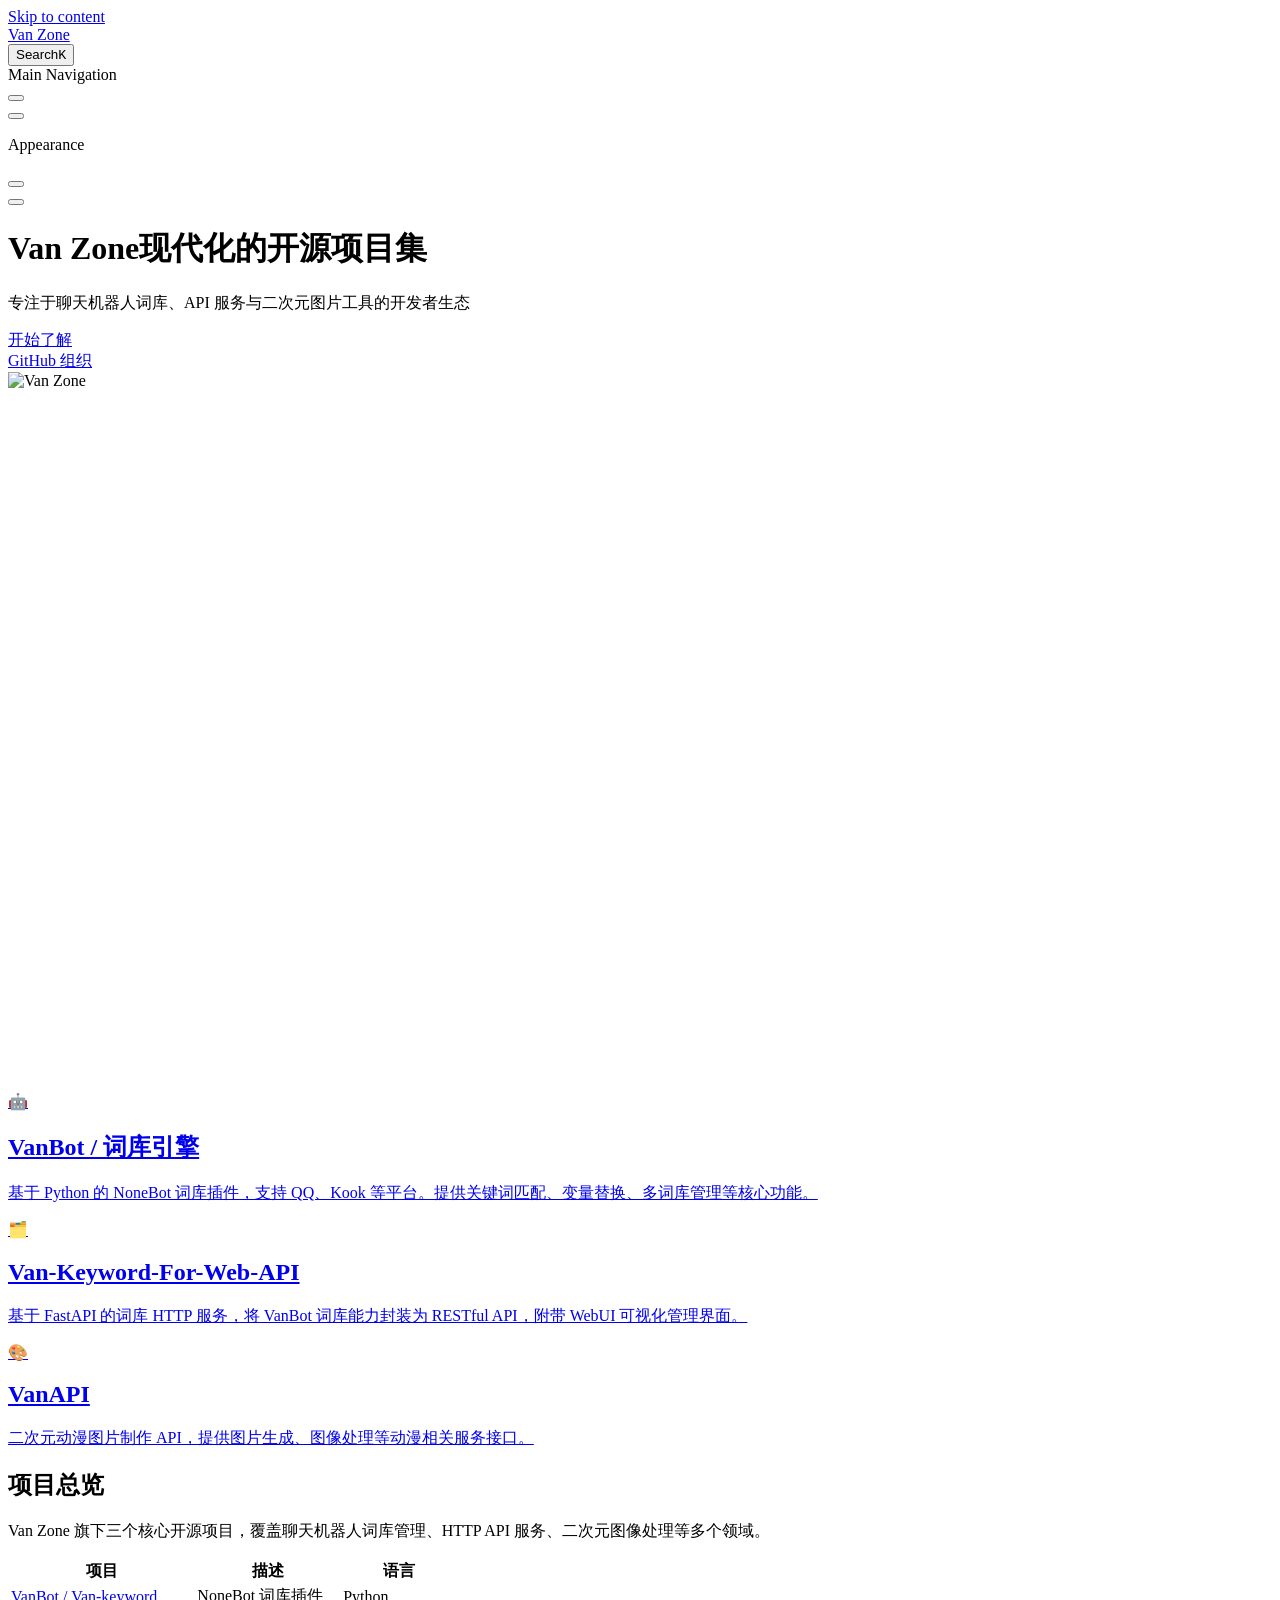
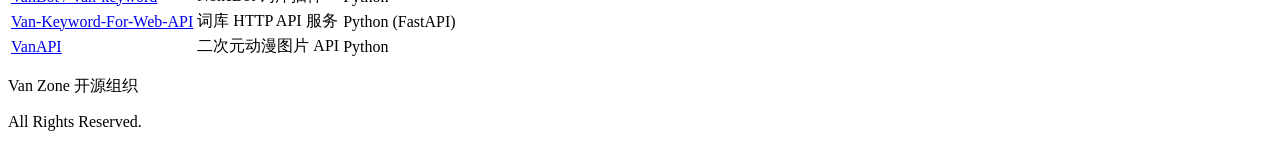
==== commit 2af0e5f7: "feat: 导航栏高斯模糊毛玻璃效果" ====
--- a/index.html
+++ b/index.html
@@ -8,6 +8,19 @@
     <meta name="generator" content="VitePress v1.6.4">
     <link rel="preload stylesheet" href="/Docs/assets/style.DKdqxu97.css" as="style">
     <link rel="preload stylesheet" href="/Docs/vp-icons.css" as="style">
+    <style>.VPNavBar{background:rgba(255,255,255,0.7)!important;backdrop-filter:blur(12px)!important;-webkit-backdrop-filter:blur(12px)!important}.dark .VPNavBar{background:rgba(30,30,30,0.7)!important}</style>
+    <style>
+      .VPHero .image-container { width: 420px !important; height: 540px !important; }
+      .VPHero .image-src { max-width: 420px !important; max-height: 540px !important; object-fit: contain !important; }
+      @media (min-width: 640px) {
+        .VPHero .image-container { width: 500px !important; height: 640px !important; }
+        .VPHero .image-src { max-width: 500px !important; max-height: 640px !important; object-fit: contain !important; }
+      }
+      @media (min-width: 960px) {
+        .VPHero .image-container { width: 600px !important; height: 780px !important; }
+        .VPHero .image-src { max-width: 600px !important; max-height: 780px !important; object-fit: contain !important; }
+      }
+    </style>
     <style>
       .VPHero .image-container { width: 420px !important; height: 540px !important; }
       .VPHero .image-src { max-width: 420px !important; max-height: 540px !important; object-fit: contain !important; }
@@ -35,7 +48,7 @@
   </head>
   <body>
     <div id="app"><div class="Layout" data-v-5d98c3a5><!--[--><!--]--><!--[--><span tabindex="-1" data-v-0b0ada53></span><a href="#VPContent" class="VPSkipLink visually-hidden" data-v-0b0ada53>Skip to content</a><!--]--><header class="VPNav" data-v-5d98c3a5 data-v-ae24b3ad><div class="VPNavBar" data-v-ae24b3ad data-v-6aa21345><div class="wrapper" data-v-6aa21345><div class="container" data-v-6aa21345><div class="title" data-v-6aa21345><div class="VPNavBarTitle" data-v-6aa21345 data-v-1168a8e4><a class="title" href="/Docs/" data-v-1168a8e4><!--[--><!--]--><!--[--><img class="VPImage logo" src="/Docs/assets/hero-photoroom.png?v=2" alt data-v-8426fc1a><!--]--><span data-v-1168a8e4>Van Zone</span><!--[--><!--]--></a></div></div><div class="content" data-v-6aa21345><div class="content-body" data-v-6aa21345><!--[--><!--]--><div class="VPNavBarSearch search" data-v-6aa21345><!--[--><div id="local-search"><button type="button" class="DocSearch DocSearch-Button" aria-label="Search"><span class="DocSearch-Button-Container"><span class="vp-icon DocSearch-Search-Icon"></span><span class="DocSearch-Button-Placeholder">Search</span></span><span class="DocSearch-Button-Keys"><kbd class="DocSearch-Button-Key"></kbd><kbd class="DocSearch-Button-Key">K</kbd></span></button></div><!--]--></div><nav aria-labelledby="main-nav-aria-label" class="VPNavBarMenu menu" data-v-6aa21345 data-v-dc692963><span id="main-nav-aria-label" class="visually-hidden" data-v-dc692963> Main Navigation </span><!--[--><!--]--></nav><!----><div class="VPNavBarAppearance appearance" data-v-6aa21345 data-v-6c893767><button class="VPSwitch VPSwitchAppearance" type="button" role="switch" title aria-checked="false" data-v-6c893767 data-v-5337faa4 data-v-1d5665e3><span class="check" data-v-1d5665e3><span class="icon" data-v-1d5665e3><!--[--><span class="vpi-sun sun" data-v-5337faa4></span><span class="vpi-moon moon" data-v-5337faa4></span><!--]--></span></span></button></div><div class="VPSocialLinks VPNavBarSocialLinks social-links" data-v-6aa21345 data-v-0394ad82 data-v-7bc22406><!--[--><a class="VPSocialLink no-icon" href="https://github.com/Van-Zone" aria-label="github" target="_blank" rel="noopener" data-v-7bc22406 data-v-bd121fe5><span class="vpi-social-github"></span></a><!--]--></div><div class="VPFlyout VPNavBarExtra extra" data-v-6aa21345 data-v-bb2aa2f0 data-v-cf11d7a2><button type="button" class="button" aria-haspopup="true" aria-expanded="false" aria-label="extra navigation" data-v-cf11d7a2><span class="vpi-more-horizontal icon" data-v-cf11d7a2></span></button><div class="menu" data-v-cf11d7a2><div class="VPMenu" data-v-cf11d7a2 data-v-b98bc113><!----><!--[--><div class="group" data-v-bb2aa2f0><div class="item appearance" data-v-bb2aa2f0><p class="label" data-v-bb2aa2f0>Appearance</p><div class="appearance-action" data-v-bb2aa2f0><button class="VPSwitch VPSwitchAppearance" type="button" role="switch" title aria-checked="false" data-v-bb2aa2f0 data-v-5337faa4 data-v-1d5665e3><span class="check" data-v-1d5665e3><span class="icon" data-v-1d5665e3><!--[--><span class="vpi-sun sun" data-v-5337faa4></span><span class="vpi-moon moon" data-v-5337faa4></span><!--]--></span></span></button></div></div></div><div class="group" data-v-bb2aa2f0><div class="item social-links" data-v-bb2aa2f0><div class="VPSocialLinks social-links-list" data-v-bb2aa2f0 data-v-7bc22406><!--[--><a class="VPSocialLink no-icon" href="https://github.com/Van-Zone" aria-label="github" target="_blank" rel="noopener" data-v-7bc22406 data-v-bd121fe5><span class="vpi-social-github"></span></a><!--]--></div></div></div><!--]--></div></div></div><!--[--><!--]--><button type="button" class="VPNavBarHamburger hamburger" aria-label="mobile navigation" aria-expanded="false" aria-controls="VPNavScreen" data-v-6aa21345 data-v-e5dd9c1c><span class="container" data-v-e5dd9c1c><span class="top" data-v-e5dd9c1c></span><span class="middle" data-v-e5dd9c1c></span><span class="bottom" data-v-e5dd9c1c></span></span></button></div></div></div></div><div class="divider" data-v-6aa21345><div class="divider-line" data-v-6aa21345></div></div></div><!----></header><!----><!----><div class="VPContent is-home" id="VPContent" data-v-5d98c3a5 data-v-1428d186><div class="VPHome" data-v-1428d186 data-v-8b561e3d><!--[--><!--]--><div class="VPHero has-image VPHomeHero" data-v-8b561e3d data-v-4f9c455b><div class="container" data-v-4f9c455b><div class="main" data-v-4f9c455b><!--[--><!--]--><!--[--><h1 class="heading" data-v-4f9c455b><span class="name clip" data-v-4f9c455b>Van Zone</span><span class="text" data-v-4f9c455b>现代化的开源项目集</span></h1><p class="tagline" data-v-4f9c455b>专注于聊天机器人词库、API 服务与二次元图片工具的开发者生态</p><!--]--><!--[--><!--]--><div class="actions" data-v-4f9c455b><!--[--><div class="action" data-v-4f9c455b><a class="VPButton medium brand" href="/Docs/vanbot/" data-v-4f9c455b data-v-fa7799d5>开始了解</a></div><div class="action" data-v-4f9c455b><a class="VPButton medium alt" href="https://github.com/Van-Zone" target="_blank" rel="noreferrer" data-v-4f9c455b data-v-fa7799d5>GitHub 组织</a></div><!--]--></div><!--[--><!--]--></div><div class="image" data-v-4f9c455b><div class="image-container" data-v-4f9c455b><div class="image-bg" data-v-4f9c455b></div><!--[--><img class="VPImage image-src" src="/Docs/assets/hero-photoroom.png?v=2" alt="Van Zone" data-v-8426fc1a><!--]--></div></div></div></div><!--[--><!--]--><!--[--><!--]--><div class="VPFeatures VPHomeFeatures" data-v-8b561e3d data-v-a6181336><div class="container" data-v-a6181336><div class="items" data-v-a6181336><!--[--><div class="grid-3 item" data-v-a6181336><a class="VPLink link no-icon VPFeature" href="/Docs/vanbot/" data-v-a6181336 data-v-a3976bdc><!--[--><article class="box" data-v-a3976bdc><div class="icon" data-v-a3976bdc>🤖</div><h2 class="title" data-v-a3976bdc>VanBot / 词库引擎</h2><p class="details" data-v-a3976bdc>基于 Python 的 NoneBot 词库插件，支持 QQ、Kook 等平台。提供关键词匹配、变量替换、多词库管理等核心功能。</p><!----></article><!--]--></a></div><div class="grid-3 item" data-v-a6181336><a class="VPLink link no-icon VPFeature" href="/Docs/van-keyword-webapi/" data-v-a6181336 data-v-a3976bdc><!--[--><article class="box" data-v-a3976bdc><div class="icon" data-v-a3976bdc>🗂️</div><h2 class="title" data-v-a3976bdc>Van-Keyword-For-Web-API</h2><p class="details" data-v-a3976bdc>基于 FastAPI 的词库 HTTP 服务，将 VanBot 词库能力封装为 RESTful API，附带 WebUI 可视化管理界面。</p><!----></article><!--]--></a></div><div class="grid-3 item" data-v-a6181336><a class="VPLink link no-icon VPFeature" href="/Docs/van-api/" data-v-a6181336 data-v-a3976bdc><!--[--><article class="box" data-v-a3976bdc><div class="icon" data-v-a3976bdc>🎨</div><h2 class="title" data-v-a3976bdc>VanAPI</h2><p class="details" data-v-a3976bdc>二次元动漫图片制作 API，提供图片生成、图像处理等动漫相关服务接口。</p><!----></article><!--]--></a></div><!--]--></div></div></div><!--[--><!--]--><div class="vp-doc container" style="" data-v-8b561e3d data-v-8e2d4988><!--[--><div style="position:relative;" data-v-8b561e3d><div><h2 id="项目总览" tabindex="-1">项目总览 <a class="header-anchor" href="#项目总览" aria-label="Permalink to &quot;项目总览&quot;">​</a></h2><p>Van Zone 旗下三个核心开源项目，覆盖聊天机器人词库管理、HTTP API 服务、二次元图像处理等多个领域。</p><table tabindex="0"><thead><tr><th>项目</th><th>描述</th><th>语言</th></tr></thead><tbody><tr><td><a href="/Docs/vanbot/">VanBot / Van-keyword</a></td><td>NoneBot 词库插件</td><td>Python</td></tr><tr><td><a href="/Docs/van-keyword-webapi/">Van-Keyword-For-Web-API</a></td><td>词库 HTTP API 服务</td><td>Python (FastAPI)</td></tr><tr><td><a href="/Docs/van-api/">VanAPI</a></td><td>二次元动漫图片 API</td><td>Python</td></tr></tbody></table></div></div><!--]--></div></div></div><footer class="VPFooter" data-v-5d98c3a5 data-v-e315a0ad><div class="container" data-v-e315a0ad><p class="message" data-v-e315a0ad>Van Zone 开源组织</p><p class="copyright" data-v-e315a0ad>All Rights Reserved.</p></div></footer><!--[--><!--]--></div></div>
-    <script>window.__VP_HASH_MAP__=JSON.parse("{\"about_index.md\":\"Dcz8Fna7\",\"index.md\":\"DNwGWW0s\",\"van-api_index.md\":\"Dr8XnA8K\",\"van-keyword-webapi_index.md\":\"ytTx1UY4\",\"vanbot_index.md\":\"BUzkiUro\"}");window.__VP_SITE_DATA__=JSON.parse("{\"lang\":\"zh-CN\",\"dir\":\"ltr\",\"title\":\"Van Zone\",\"description\":\"现代化的开源项目集 — 机器人词库、API服务与工具\",\"base\":\"/Docs/\",\"head\":[],\"router\":{\"prefetchLinks\":true},\"appearance\":true,\"themeConfig\":{\"logo\":\"/assets/van-zone-logo.png\",\"socialLinks\":[{\"icon\":\"github\",\"link\":\"https://github.com/Van-Zone\"}],\"footer\":{\"message\":\"Van Zone 开源组织\",\"copyright\":\"All Rights Reserved.\"},\"search\":{\"provider\":\"local\"},\"sidebar\":{\"/\":{\"items\":[{\"text\":\"项目导航\",\"items\":[{\"text\":\"VanBot\",\"link\":\"/vanbot/\"},{\"text\":\"VanKeyword API\",\"link\":\"/van-keyword-webapi/\"},{\"text\":\"VanAPI\",\"link\":\"/van-api/\"}]}]},\"/vanbot/\":[{\"text\":\"VanBot 词库\",\"items\":[{\"text\":\"项目简介\",\"link\":\"/vanbot/\"}]}],\"/van-keyword-webapi/\":[{\"text\":\"Van-Keyword-For-Web-API\",\"items\":[{\"text\":\"项目简介\",\"link\":\"/van-keyword-webapi/\"}]}],\"/van-api/\":[{\"text\":\"VanAPI\",\"items\":[{\"text\":\"项目简介\",\"link\":\"/van-api/\"}]}]}},\"locales\":{},\"scrollOffset\":134,\"cleanUrls\":false}");</script>
+    <script>window.__VP_HASH_MAP__=JSON.parse("{\"about_index.md\":\"Dcz8Fna7\",\"index.md\":\"DNwGWW0s\",\"van-api_index.md\":\"Dr8XnA8K\",\"van-keyword-webapi_index.md\":\"ytTx1UY4\",\"vanbot_index.md\":\"BUzkiUro\"}");window.__VP_SITE_DATA__=JSON.parse("{\"lang\":\"zh-CN\",\"dir\":\"ltr\",\"title\":\"Van Zone\",\"description\":\"现代化的开源项目集 — 机器人词库、API服务与工具\",\"base\":\"/Docs/\",\"head\":[],\"router\":{\"prefetchLinks\":true},\"appearance\":true,\"themeConfig\":{\"logo\":\"/assets/van-zone-logo.png\",\"socialLinks\":[{\"icon\":\"github\",\"link\":\"https://github.com/Van-Zone\"}],\"footer\":{\"message\":\"Van Zone 开源组织\",\"copyright\":\"All Rights Reserved.\"},\"search\":{\"provider\":\"local\"},\"sidebar\":{\"/\":[{\"text\":\"项目导航\",\"items\":[{\"text\":\"VanBot\",\"link\":\"/vanbot/\"},{\"text\":\"VanKeyword API\",\"link\":\"/van-keyword-webapi/\"},{\"text\":\"VanAPI\",\"link\":\"/van-api/\"}]}],\"/vanbot/\":[{\"text\":\"项目导航\",\"items\":[{\"text\":\"VanBot\",\"link\":\"/vanbot/\"},{\"text\":\"VanKeyword API\",\"link\":\"/van-keyword-webapi/\"},{\"text\":\"VanAPI\",\"link\":\"/van-api/\"}]},{\"text\":\"VanBot 词库\",\"items\":[{\"text\":\"项目简介\",\"link\":\"/vanbot/\"}]}],\"/van-api/\":[{\"text\":\"项目导航\",\"items\":[{\"text\":\"VanBot\",\"link\":\"/vanbot/\"},{\"text\":\"VanKeyword API\",\"link\":\"/van-keyword-webapi/\"},{\"text\":\"VanAPI\",\"link\":\"/van-api/\"}]},{\"text\":\"VanAPI\",\"items\":[{\"text\":\"项目简介\",\"link\":\"/van-api/\"}]}],\"/van-keyword-webapi/\":[{\"text\":\"项目导航\",\"items\":[{\"text\":\"VanBot\",\"link\":\"/vanbot/\"},{\"text\":\"VanKeyword API\",\"link\":\"/van-keyword-webapi/\"},{\"text\":\"VanAPI\",\"link\":\"/van-api/\"}]},{\"text\":\"Van-Keyword-For-Web-API\",\"items\":[{\"text\":\"项目简介\",\"link\":\"/van-keyword-webapi/\"}]}]}},\"locales\":{},\"scrollOffset\":134,\"cleanUrls\":false}");</script>
     
   </body>
 </html>
